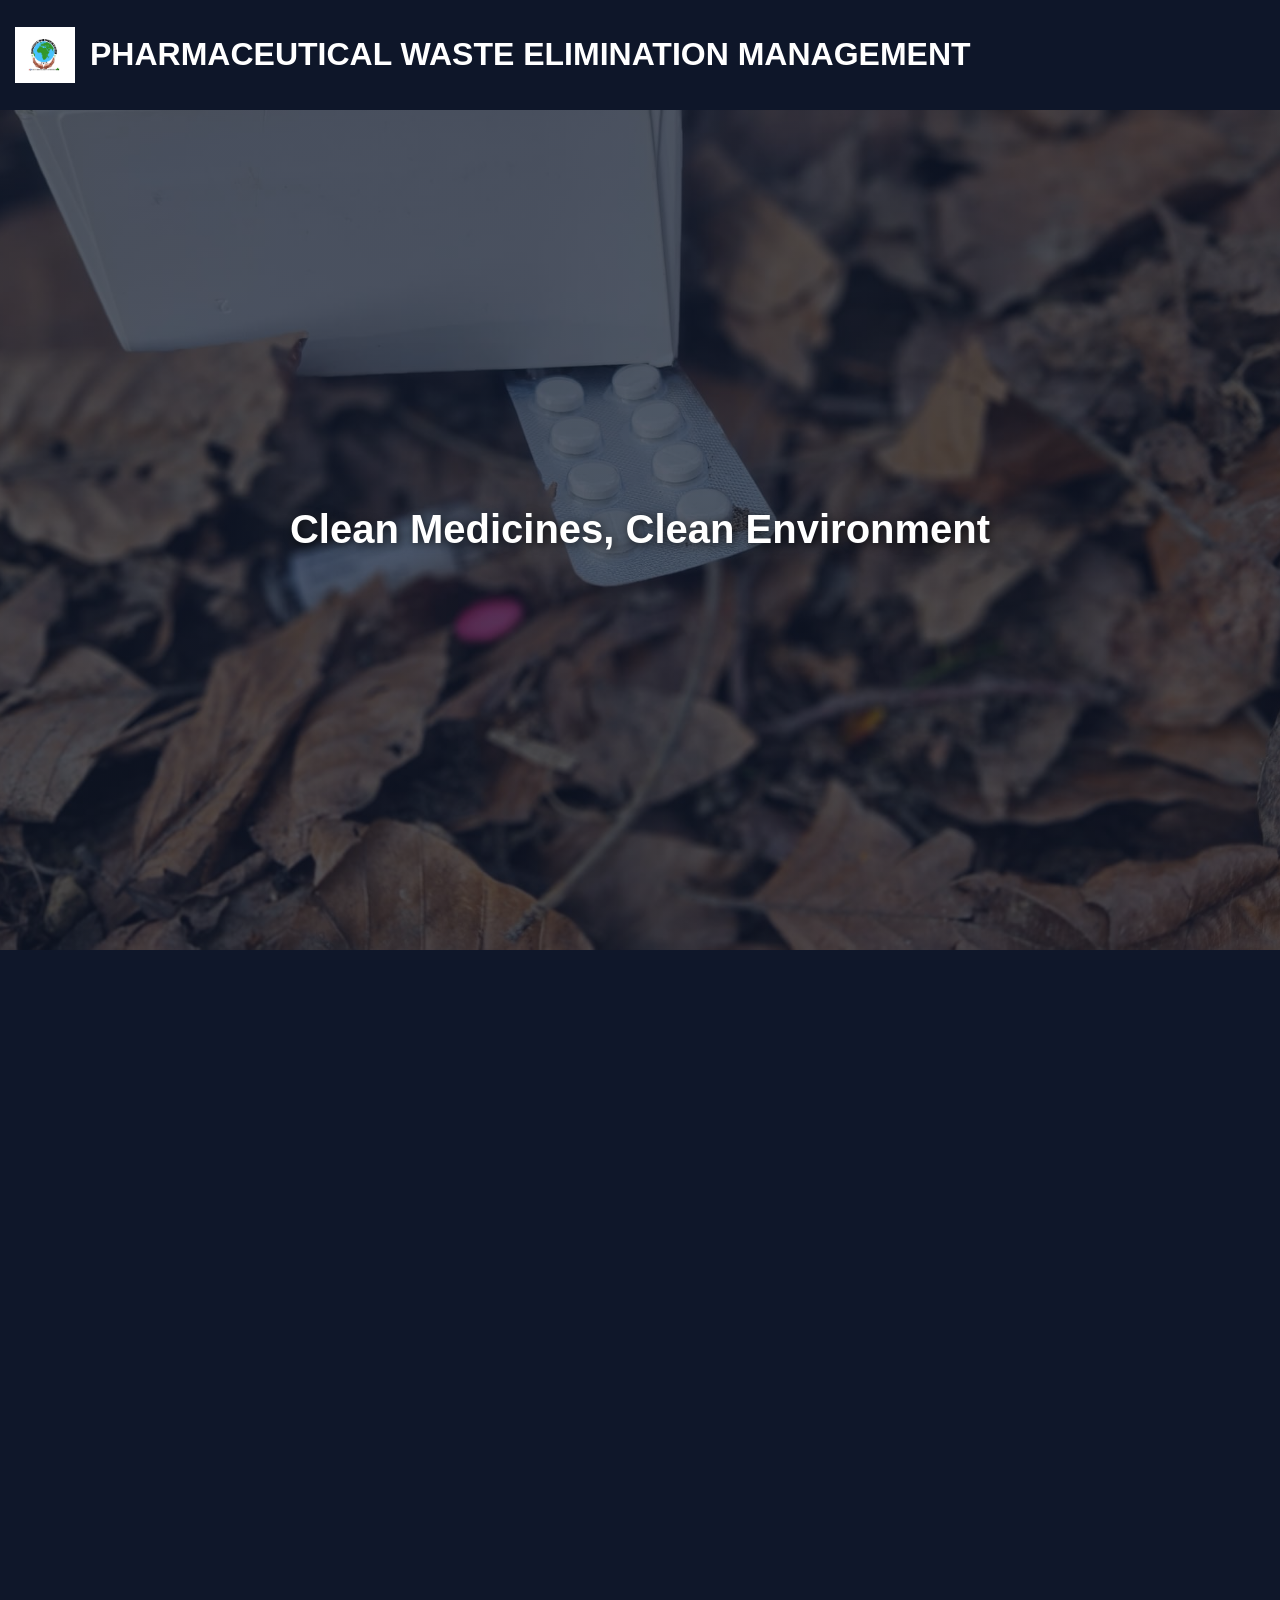
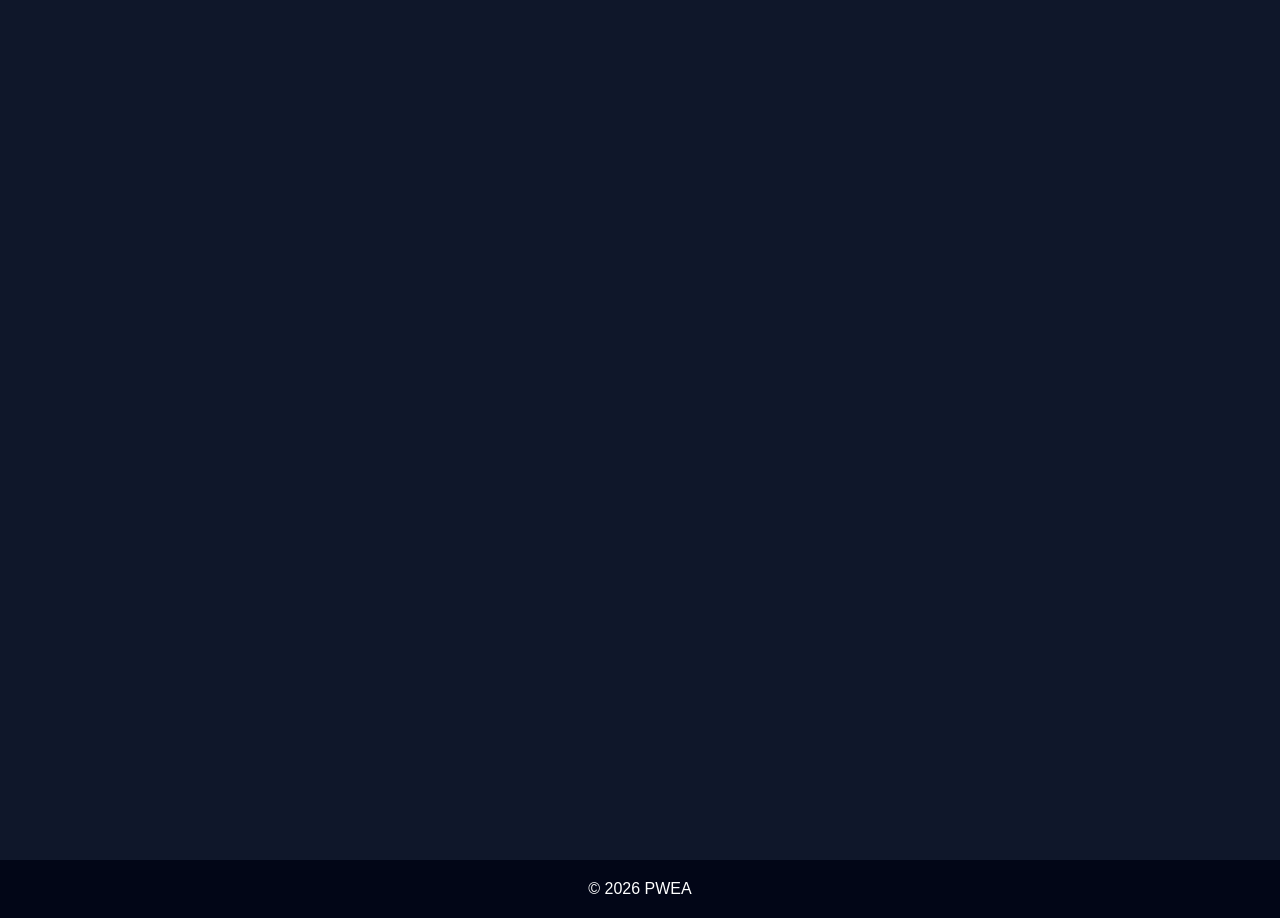
==== index.html @ e6d61ffd "contact us," ====
<!DOCTYPE html>
<html lang="fr">
<head>
  <meta charset="UTF-8">
  <meta name="viewport" content="width=device-width, initial-scale=1.0">
  <title>PWEA</title>
  <link rel="stylesheet" href="style.css">
</head>

<body>

<header class="header">
  <div class="nav">
    <img src="images/logo.jpg" class="logo" alt="Logo PWEA">
    <h1>PHARMACEUTICAL WASTE ELIMINATION MANAGEMENT</h1>
  </div>
</header>

<section class="hero">
  <h2 class="fade">Clean Medicines, Clean Environment</h2>
</section>

<section class="about fade">
  <h2>À propos de l’association</h2>
  <p>
    Nous sommes une association engagée à l’intersection de la santé, de l’environnement et de l’innovation. 
    Notre mission est de sensibiliser, mobiliser et agir face aux enjeux liés à la gestion des médicaments, 
    à la pollution et à la santé publique. À travers des actions concrètes et des initiatives scientifiques, 
    nous œuvrons pour un avenir durable où la santé humaine et la protection de la planète vont de pair.
  </p>

  <div class="stats-container">
    <div class="stat-item"><span id="members">0</span> Membres</div>
    <div class="stat-item"><span id="events">0</span> Événements</div>
  </div>
</section>

<section class="vision fade">
  <h2>Notre vision</h2>
  <p>
    Construire un monde où la santé humaine et la protection de l’environnement sont indissociables, 
    grâce à des solutions innovantes, responsables et accessibles à tous.
  </p>
</section>

<section class="missions fade">
  <h2>Nos missions</h2>

  <details>
    <summary>Sensibilisation et éducation</summary>
    <ul>
      <li>Informer le public sur les liens santé / environnement</li>
      <li>Sensibiliser aux dangers des médicaments</li>
      <li>Promouvoir des comportements responsables</li>
      <li>Organiser des campagnes</li>
      <li>Intervenir auprès des jeunes</li>
    </ul>
  </details>

  <details>
    <summary>Promotion de la santé publique</summary>
    <ul>
      <li>Encourager le bon usage des médicaments</li>
      <li>Prévenir les risques</li>
      <li>Sensibiliser à la résistance aux antibiotiques</li>
      <li>Participer à la prévention sanitaire</li>
      <li>Collaborer avec les professionnels</li>
    </ul>
  </details>

  <details>
    <summary>Protection de l’environnement</summary>
    <ul>
      <li>Lutter contre la pollution pharmaceutique</li>
      <li>Promouvoir des pratiques durables</li>
      <li>Participer à des initiatives écologiques</li>
      <li>Gestion responsable des déchets</li>
      <li>Actions concrètes de terrain</li>
    </ul>
  </details>

  <details>
    <summary>Innovation et recherche</summary>
    <ul>
      <li>Valoriser la science</li>
      <li>Encourager les solutions innovantes</li>
      <li>Organiser conférences et débats</li>
      <li>Favoriser les échanges</li>
    </ul>
  </details>

  <details>
    <summary>Engagement communautaire</summary>
    <ul>
      <li>Créer une communauté engagée</li>
      <li>Encourager le bénévolat</li>
      <li>Développer des partenariats</li>
      <li>Impliquer les jeunes</li>
    </ul>
  </details>
</section>

<section class="team fade">
  <h2>Notre Bureau</h2>
  <div style="text-align: center; margin-bottom: 20px;">
    <button id="toggle-team">Découvrir les membres du bureau</button>
  </div>

  <div class="team-grid" id="team-container">
    <div class="team-card">
      <div class="img-container">
        <img src="images/presi.JPG" alt="Président">
      </div>
      <h3>KEUMOUO FOMEKONG</h3>
      <p>Président</p>
    </div>

    <div class="team-card">
      <div class="img-container">
        <img src="images/vicePresi.JPG" alt="Vice président">
      </div>
      <h3>NGA LEWOLI Marc Antoine</h3>
      <p>Vice president</p>
    </div>

    <div class="team-card">
      <div class="img-container">
        <img src="images/sg.JPG" alt="Secrétaire Générale">
      </div>
      <h3>MALOBE NYANGA Alice</h3>
      <p>Secrétaire Générale</p>
    </div>

    <div class="team-card">
      <div class="img-container">
        <img src="images/secretaire.JPG" alt="Secrétaire Adjointe">
      </div>
      <h3>DONFACK Joyce</h3>
      <p>Secrétaire Adjointe</p>
    </div>

    <div class="team-card">
      <div class="img-container">
        <img src="images/res1.png" alt="Chargé de réseautage">
      </div>
      <h3>Sanama DA SANAMA Midol</h3>
      <p>Chargé de réseautage et du networking</p>
    </div>
    
    <div class="team-card">
      <div class="img-container">
        <img src="images/comunication.JPG" alt="Chargé de communication">
      </div>
      <h3>MBABOU DEBAMI Alvarez</h3>
      <p>Chargé de communication</p>
    </div>

    <div class="team-card">
      <div class="img-container">
        <img src="images/planning.JPG" alt="Chargé des plannings">
      </div>
      <h3>BAKOUSSE ETOGO Cynthia Jordane</h3>
      <p>Chargé des plannings</p>
    </div>
    
    <div class="team-card">
      <div class="img-container">
        <img src="images/censeur.JPG" alt="Censeur">
      </div>
      <h3>LAMAGO FOMENOU Brunel</h3>
      <p>Censeur</p>
    </div>
  </div>
</section>

<section class="gallery fade">
  <h2>Galerie</h2>
  <div class="images">
    <img src="images/polu1.JPG" alt="Pollution 1">
    <img src="images/polu2.JPG" alt="Pollution 2">
    <img src="images/polu3.JPG" alt="Pollution 3">
    <img src="images/polu4.JPG" alt="Pollution 4">
    <img src="images/polu5.JPG" alt="Pollution 5">
    <img src="images/polu6.JPG" alt="Pollution 6">
  </div>
</section>

<section class="contact fade">
  <h2>Contactez-nous</h2>
  <div class="contact-box">
    <p style="margin-bottom: 20px;">Vous avez des questions ou une suggestion ? Écrivez-nous directement.</p>
    
    <form action="https://formspree.io/f/VOTRE_ID_FORMSPREE" method="POST" class="contact-form">
      <textarea name="message" placeholder="Écrivez votre message ou suggestion ici..." required></textarea>
      <button type="submit">Envoyer le message</button>
    </form>
  </div>
</section>

<section class="join-cta fade" style="text-align: center;">
  <h2>Envie de faire bouger les choses ?</h2>
  <p style="margin-bottom: 30px; opacity: 0.8;">Rejoignez notre communauté et participez activement à nos actions.</p>
  <a href="rejoindre.html" class="btn-cta">Devenir membre</a>
</section>

<footer>
  © 2026 PWEA
</footer>

<script src="script.js"></script>
</body>
</html>
---- style.css ----
body {
  margin: 0;
  font-family: 'Segoe UI', sans-serif;
  background: #0f172a;
  color: white;
}

html, body {
  max-width: 100%;
  overflow-x: hidden;
}

.header {
  background: rgba(15,23,42,0.9);
  backdrop-filter: blur(10px);
  padding: 15px;
  position: sticky;
  top: 0;
  z-index: 1000;
}

.nav {
  display: flex;
  align-items: center;
  gap: 15px;
}

.logo {
  width: 60px;
}

.hero {
  height: 80vh;
  display: flex;
  justify-content: center;
  align-items: center;
  background: linear-gradient(rgba(15, 23, 42, 0.7), rgba(15, 23, 42, 0.7)), url('images/polu1.JPG') no-repeat center center/cover;
  text-align: center;
}

.hero h2 {
  font-size: 2.5rem;
  text-shadow: 2px 2px 10px rgba(0,0,0,0.7);
}

section {
  padding: 60px 20px;
}

/* STATS */
.stats-container {
  display: flex;
  gap: 30px;
  justify-content: center;
  margin-top: 30px;
}

.stat-item {
  background: rgba(255,255,255,0.05);
  padding: 15px 25px;
  border-radius: 10px;
  font-size: 1.1rem;
}

.stat-item span {
  display: block;
  font-size: 2rem;
  font-weight: bold;
  color: #22c55e;
}

/* DÉROULÉS */
details {
  background: rgba(255, 255, 255, 0.03);
  padding: 15px 20px;
  border-radius: 10px;
  margin-bottom: 15px;
  cursor: pointer;
}

summary {
  font-size: 1.2rem;
  font-weight: bold;
  color: #22c55e;
}

/* ÉQUIPE */
.team-grid {
  display: none;
  grid-template-columns: repeat(auto-fit, minmax(200px, 1fr));
  gap: 30px;
  text-align: center;
  margin-top: 30px;
}

.team-grid.show-team {
  display: grid;
}

.team-card {
  background: rgba(255, 255, 255, 0.05);
  padding: 20px;
  border-radius: 20px;
  transition: transform 0.3s ease;
}

.team-card:hover {
  transform: translateY(-10px);
}

.img-container {
  width: 140px;
  height: 140px;
  margin: 0 auto 15px;
  overflow: hidden;
  border-radius: 50%;
  border: 3px solid #22c55e;
}

.img-container img {
  width: 100%;
  height: 100%;
  object-fit: cover;
}

/* GALERIE */
.gallery .images {
  display: grid;
  grid-template-columns: repeat(auto-fit, minmax(250px, 1fr));
  gap: 15px;
}

.gallery img {
  width: 100%;
  border-radius: 15px;
  transition: transform 0.4s ease;
}

/* CONTACT */
.contact-box {
  background: rgba(255,255,255,0.05);
  padding: 30px;
  border-radius: 15px;
  text-align: center;
  max-width: 600px;
  margin: 0 auto;
}

/* FORMULAIRE & BOUTONS */
form {
  display: flex;
  flex-direction: column;
  gap: 15px;
  max-width: 500px;
  margin: 0 auto;
  background: rgba(255,255,255,0.02);
  padding: 30px;
  border-radius: 15px;
}

input, textarea, select {
  padding: 12px;
  border-radius: 10px;
  border: 1px solid rgba(255,255,255,0.1);
  background: rgba(15, 23, 42, 0.8);
  color: white;
}

button {
  background: linear-gradient(45deg, #22c55e, #06b6d4);
  border: none;
  padding: 12px;
  color: white;
  border-radius: 10px;
  cursor: pointer;
  font-weight: bold;
}

/* NOUVEAU STYLE DU BOUTON CTA POUR ALLER SUR LA NOUVELLE PAGE */
.btn-cta {
  display: inline-block;
  background: linear-gradient(45deg, #22c55e, #06b6d4);
  color: white;
  padding: 15px 35px;
  border-radius: 30px;
  text-decoration: none;
  font-weight: bold;
  font-size: 1.2rem;
  transition: transform 0.3s, box-shadow 0.3s;
}

.btn-cta:hover {
  transform: scale(1.05);
  box-shadow: 0 5px 15px rgba(6, 182, 212, 0.4);
}

footer {
  text-align: center;
  padding: 20px;
  background: #020617;
}

/* ANIMATIONS */
.fade {
  opacity: 0;
  transform: translateY(40px);
  transition: all 1s ease;
}

.fade.show {
  opacity: 1;
  transform: translateY(0);
}
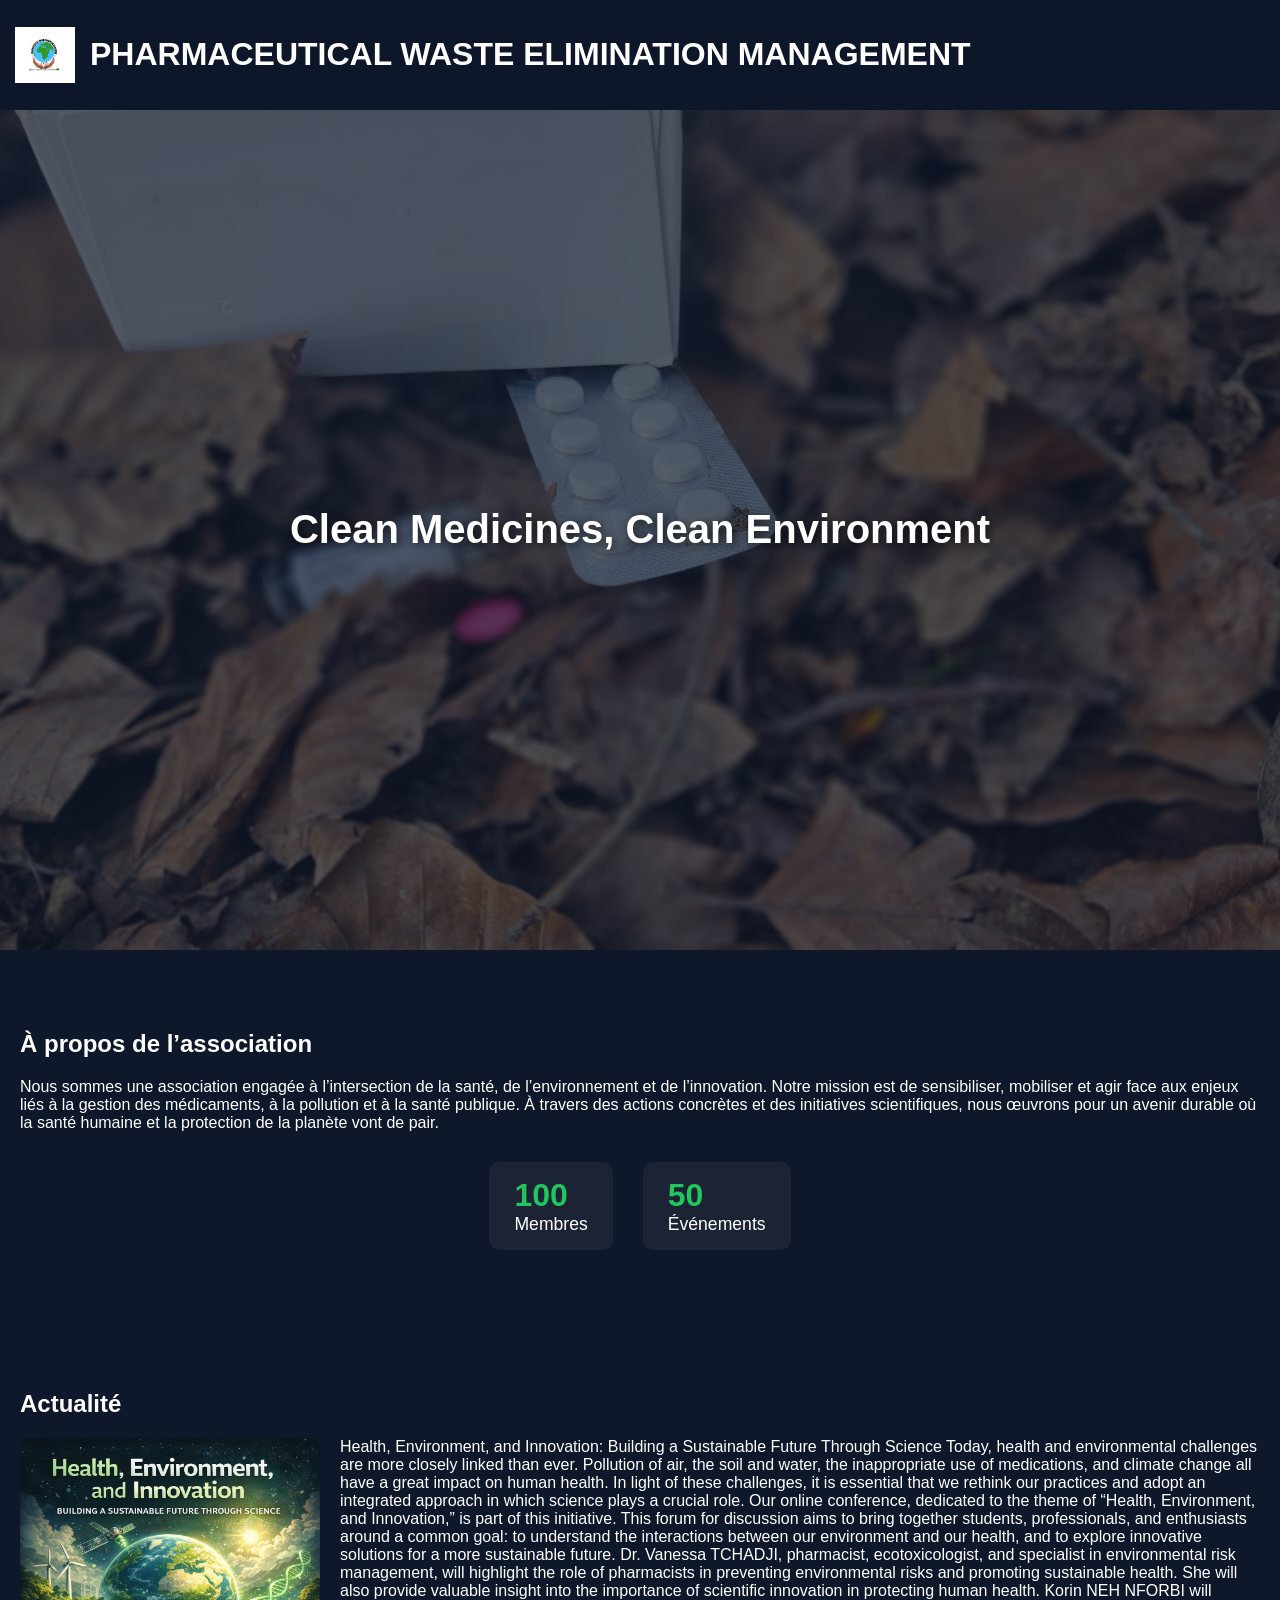
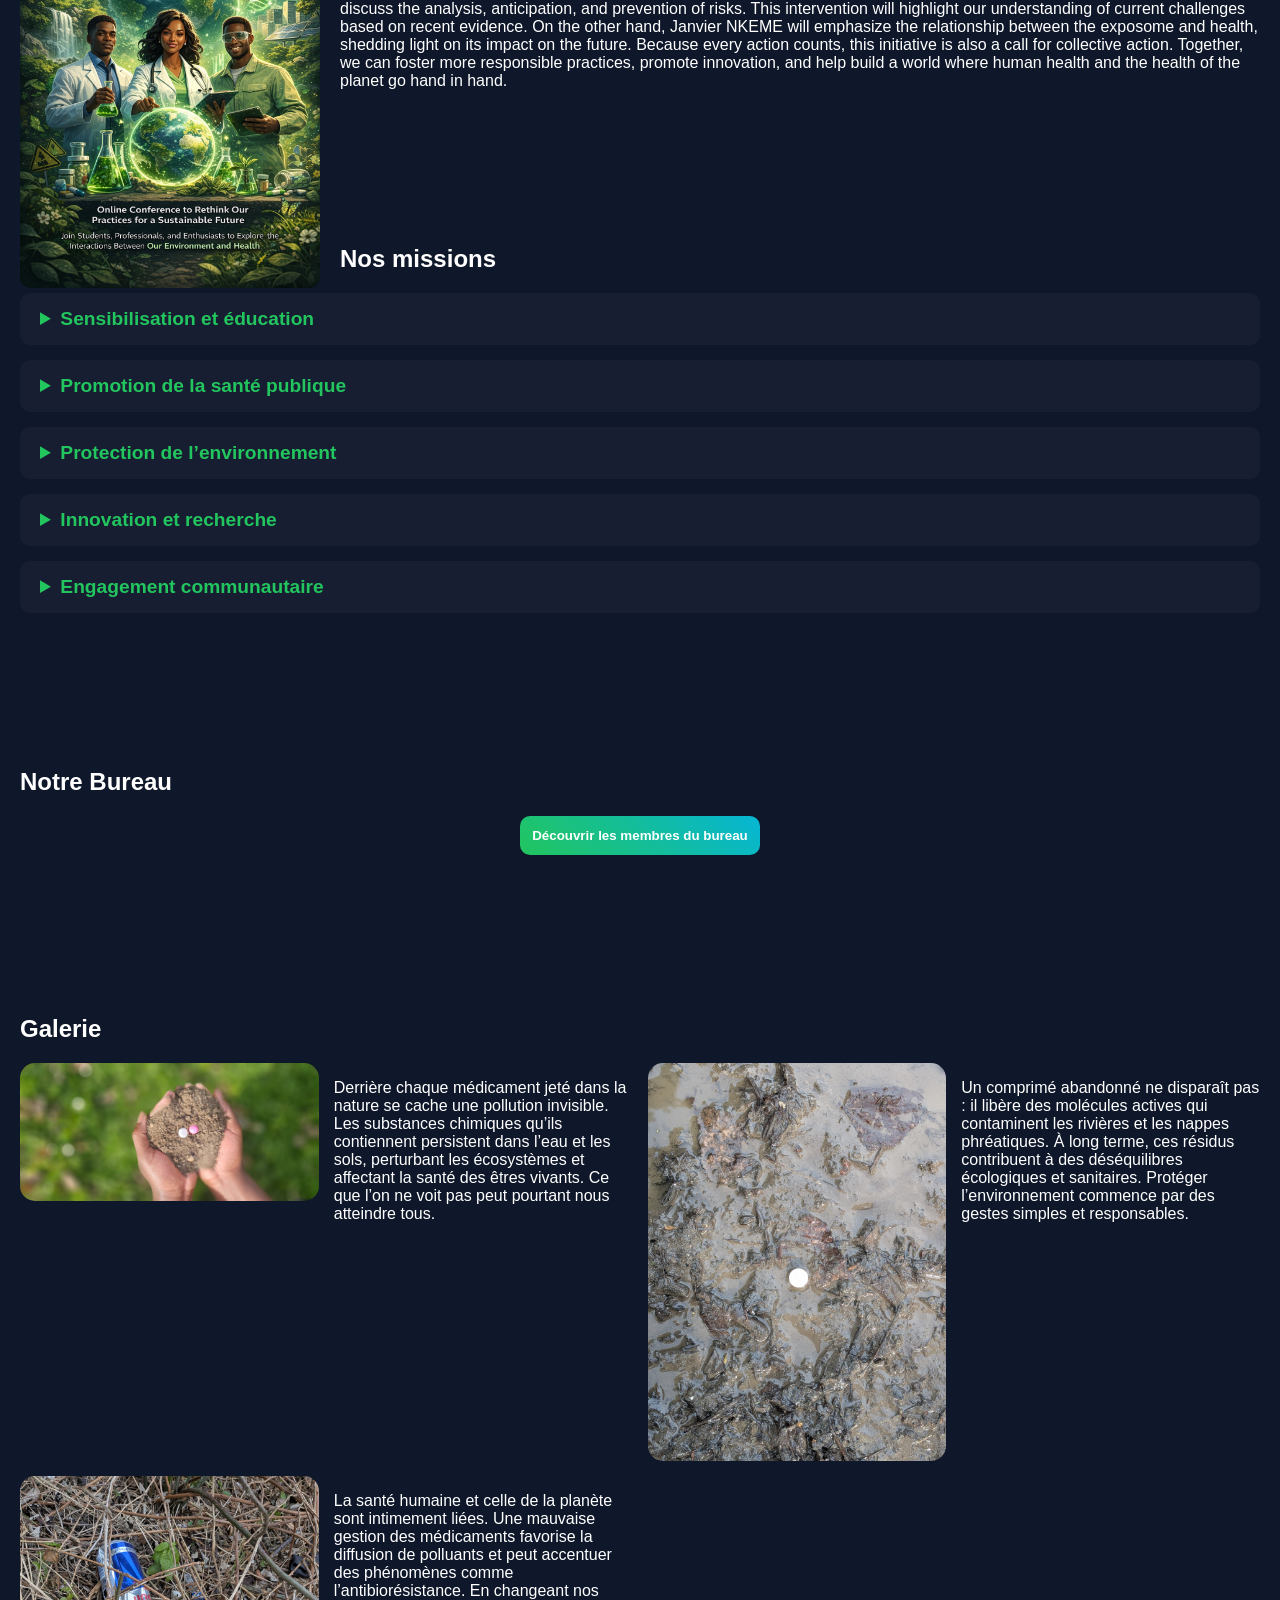
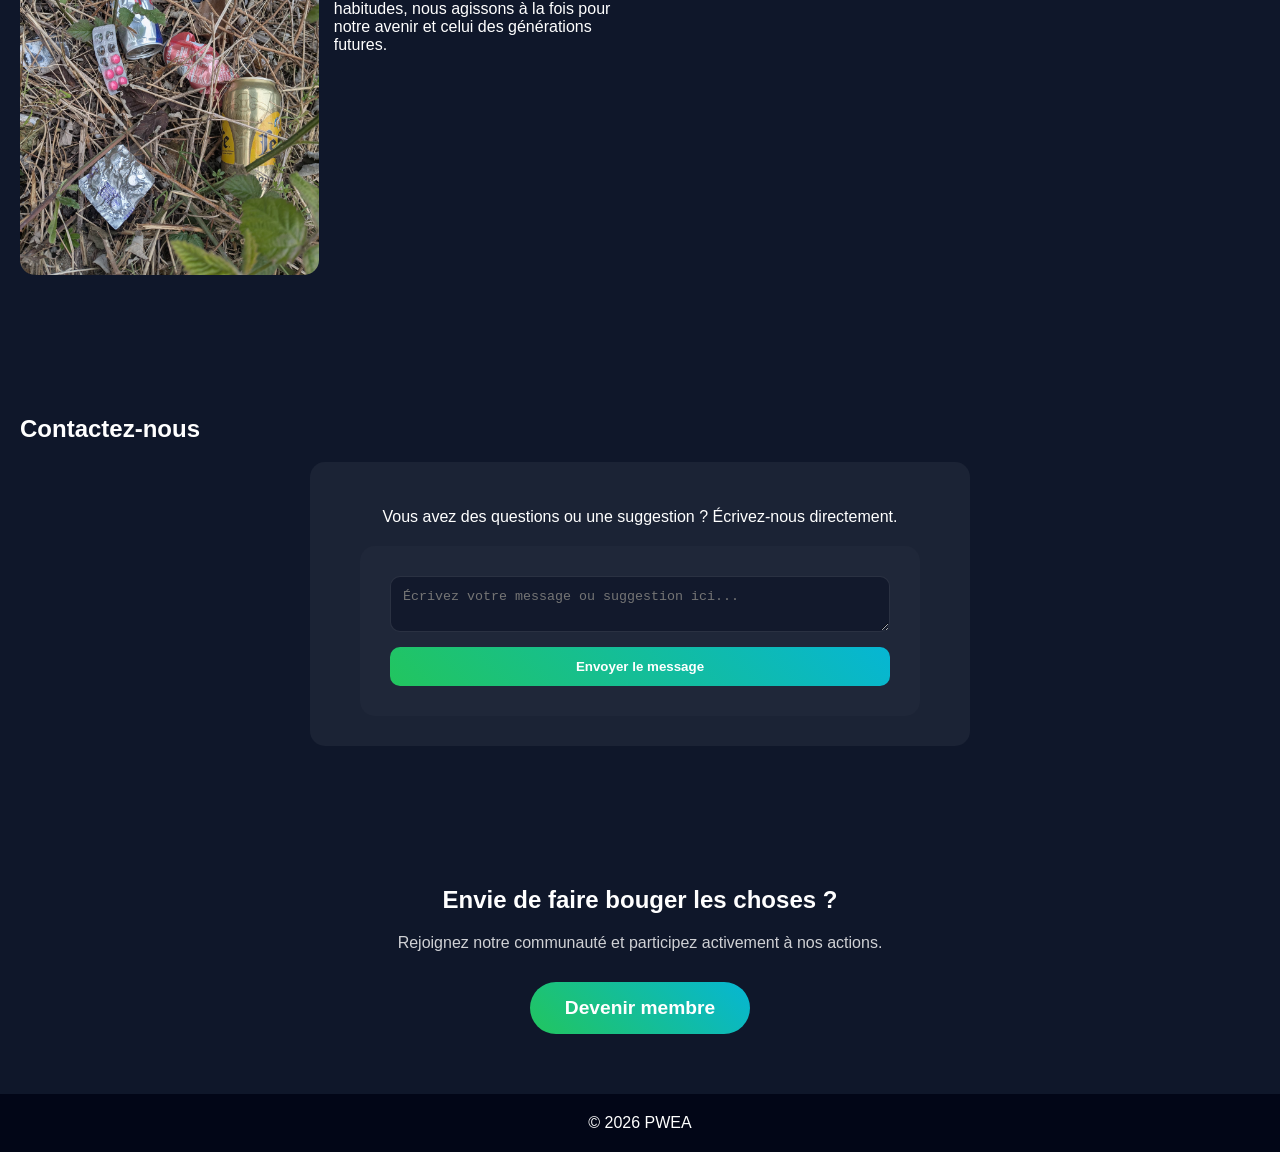
==== commit 074542d6: "photo actualité, texte de la galleries" ====
--- a/index.html
+++ b/index.html
@@ -36,10 +36,15 @@
 </section>
 
 <section class="vision fade">
-  <h2>Notre vision</h2>
+  <h2>Actualité</h2>
   <p>
-    Construire un monde où la santé humaine et la protection de l’environnement sont indissociables, 
-    grâce à des solutions innovantes, responsables et accessibles à tous.
+     <img src="images/actu1.png" alt="actualité" style="float: left; margin-right: 20px; width: 300px; height: auto; border-radius: 10px;">
+Health, Environment, and Innovation: Building a Sustainable Future Through Science
+ 
+Today, health and environmental challenges are more closely linked than ever. Pollution of air, the soil and water, the inappropriate use of medications, and climate change all have a great impact on human health. In light of these challenges, it is essential that we rethink our practices and adopt an integrated approach in which science plays a crucial role.  Our online conference, dedicated to the theme of “Health, Environment, and Innovation,” is part of this initiative. This forum for discussion aims to bring together students, professionals, and enthusiasts around a common goal: to understand the interactions between our environment and our health, and to explore innovative solutions for a more sustainable future.
+ 
+Dr. Vanessa TCHADJI, pharmacist, ecotoxicologist, and specialist in environmental risk management, will highlight the role of pharmacists in preventing environmental risks and promoting sustainable health. She will also provide valuable insight into the importance of scientific innovation in protecting human health. Korin NEH NFORBI will discuss the analysis, anticipation, and prevention of risks. This intervention will highlight our understanding of current challenges based on recent evidence. On the other hand, Janvier NKEME will emphasize the relationship between the exposome and health, shedding light on its impact on the future.
+Because every action counts, this initiative is also a call for collective action. Together, we can foster more responsible practices, promote innovation, and help build a world where human health and the health of the planet go hand in hand.
   </p>
 </section>
 
@@ -176,12 +181,19 @@
 <section class="gallery fade">
   <h2>Galerie</h2>
   <div class="images">
-    <img src="images/polu1.JPG" alt="Pollution 1">
-    <img src="images/polu2.JPG" alt="Pollution 2">
+    
+    <img src="images/polu2.JPG" alt="main avec des medicaments">
+    <p>Derrière chaque médicament jeté dans la nature se cache une
+         pollution invisible. Les substances chimiques qu’ils contiennent persistent dans l’eau et les sols, perturbant les écosystèmes et affectant la santé des êtres vivants.
+         Ce que l’on ne voit pas peut pourtant nous atteindre tous.</p>
     <img src="images/polu3.JPG" alt="Pollution 3">
-    <img src="images/polu4.JPG" alt="Pollution 4">
-    <img src="images/polu5.JPG" alt="Pollution 5">
+    <p>Un comprimé abandonné ne disparaît pas : il libère des molécules actives qui 
+        contaminent les rivières et les nappes phréatiques. À long terme, ces résidus contribuent à des déséquilibres écologiques et sanitaires.
+         Protéger l’environnement commence par des gestes simples et responsables.</p>
     <img src="images/polu6.JPG" alt="Pollution 6">
+    <p>La santé humaine et celle de la planète sont intimement liées.
+         Une mauvaise gestion des médicaments favorise la diffusion de polluants et peut accentuer des phénomènes comme l’antibiorésistance. En changeant nos habitudes, 
+        nous agissons à la fois pour notre avenir et celui des générations futures.</p>
   </div>
 </section>
 
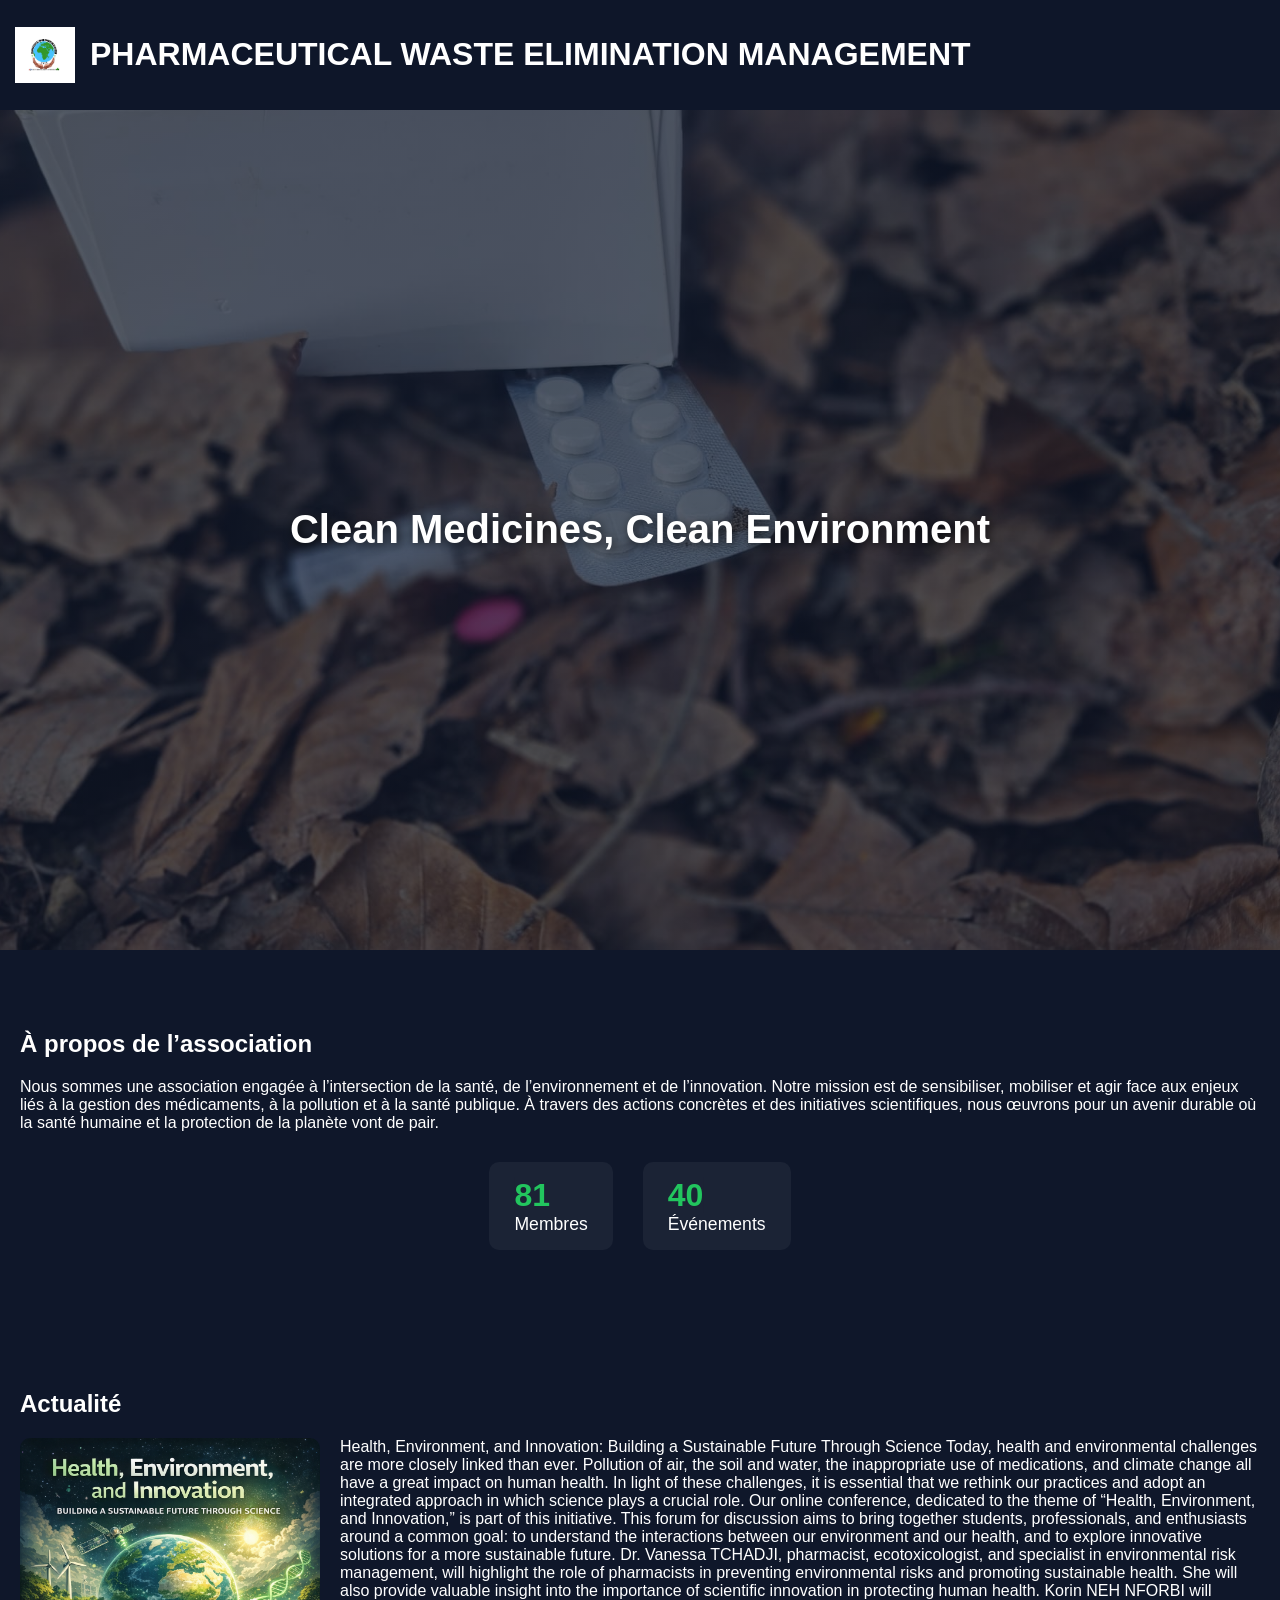
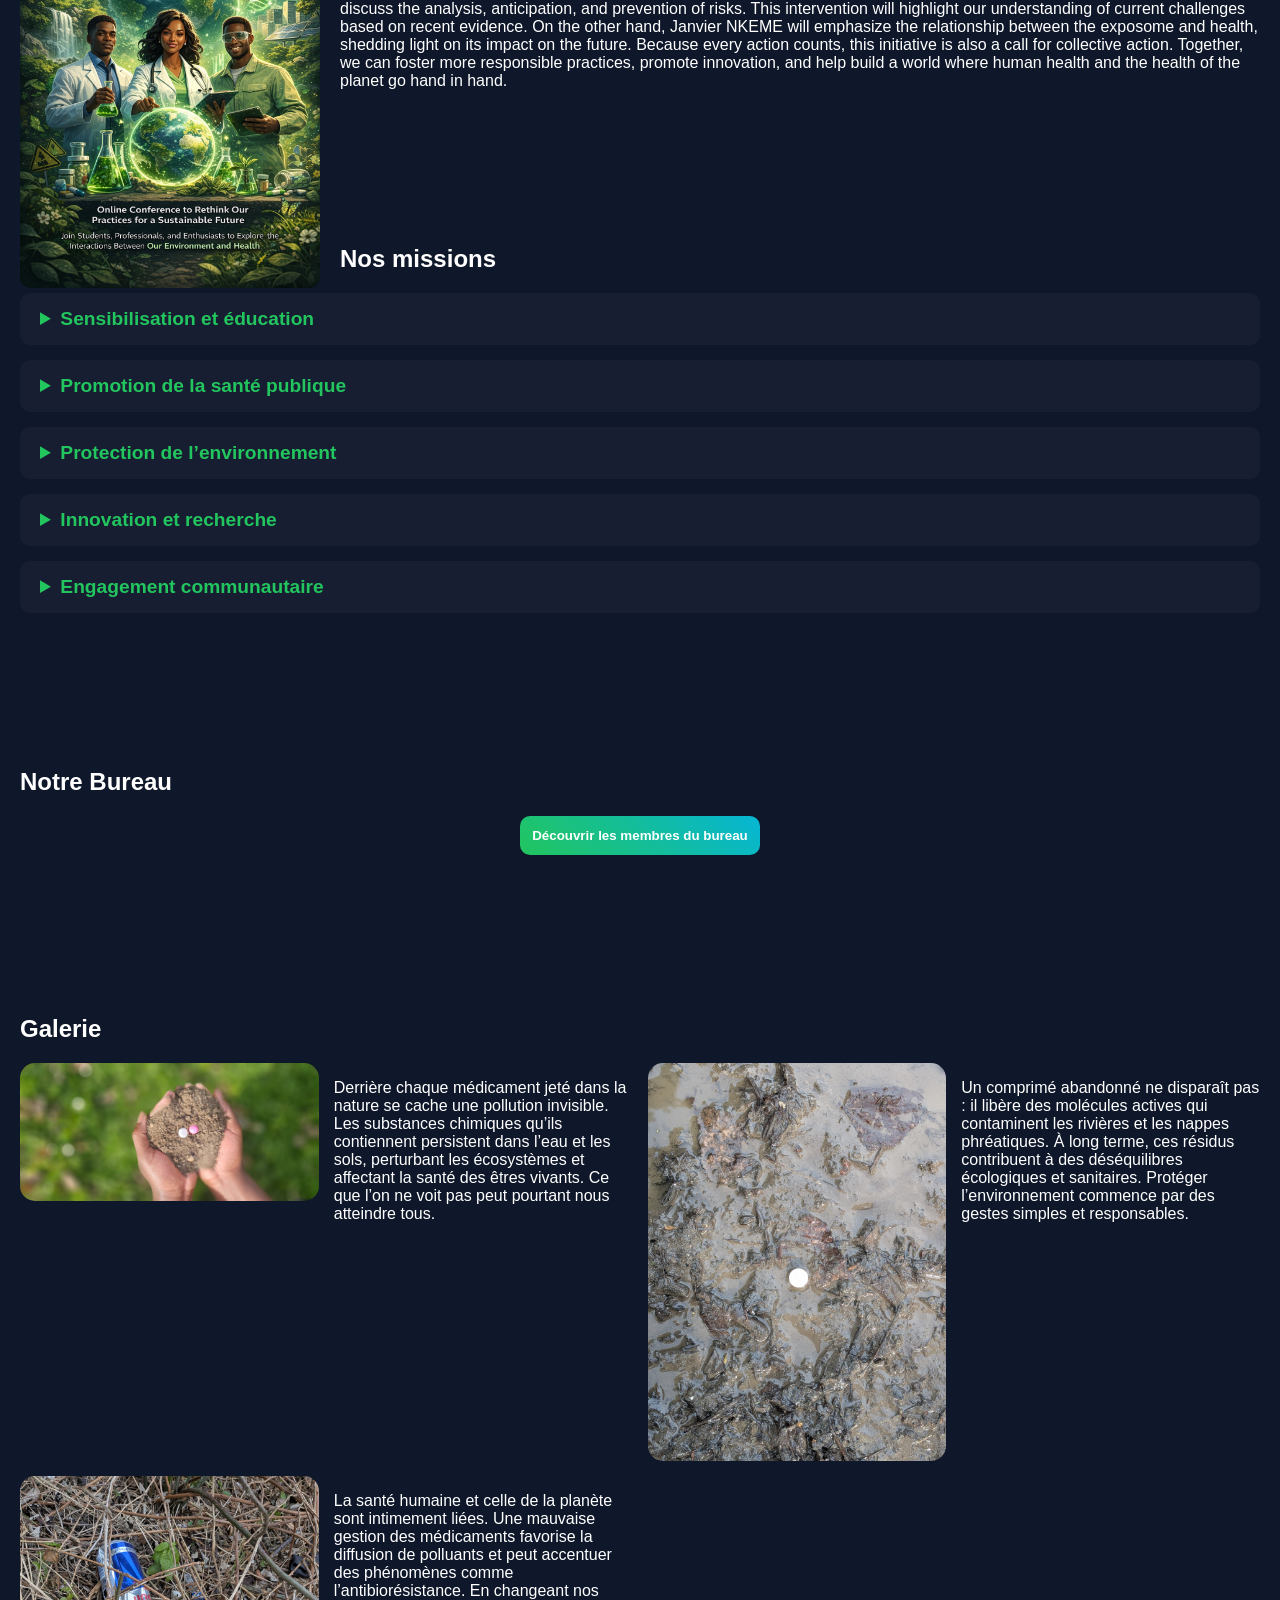
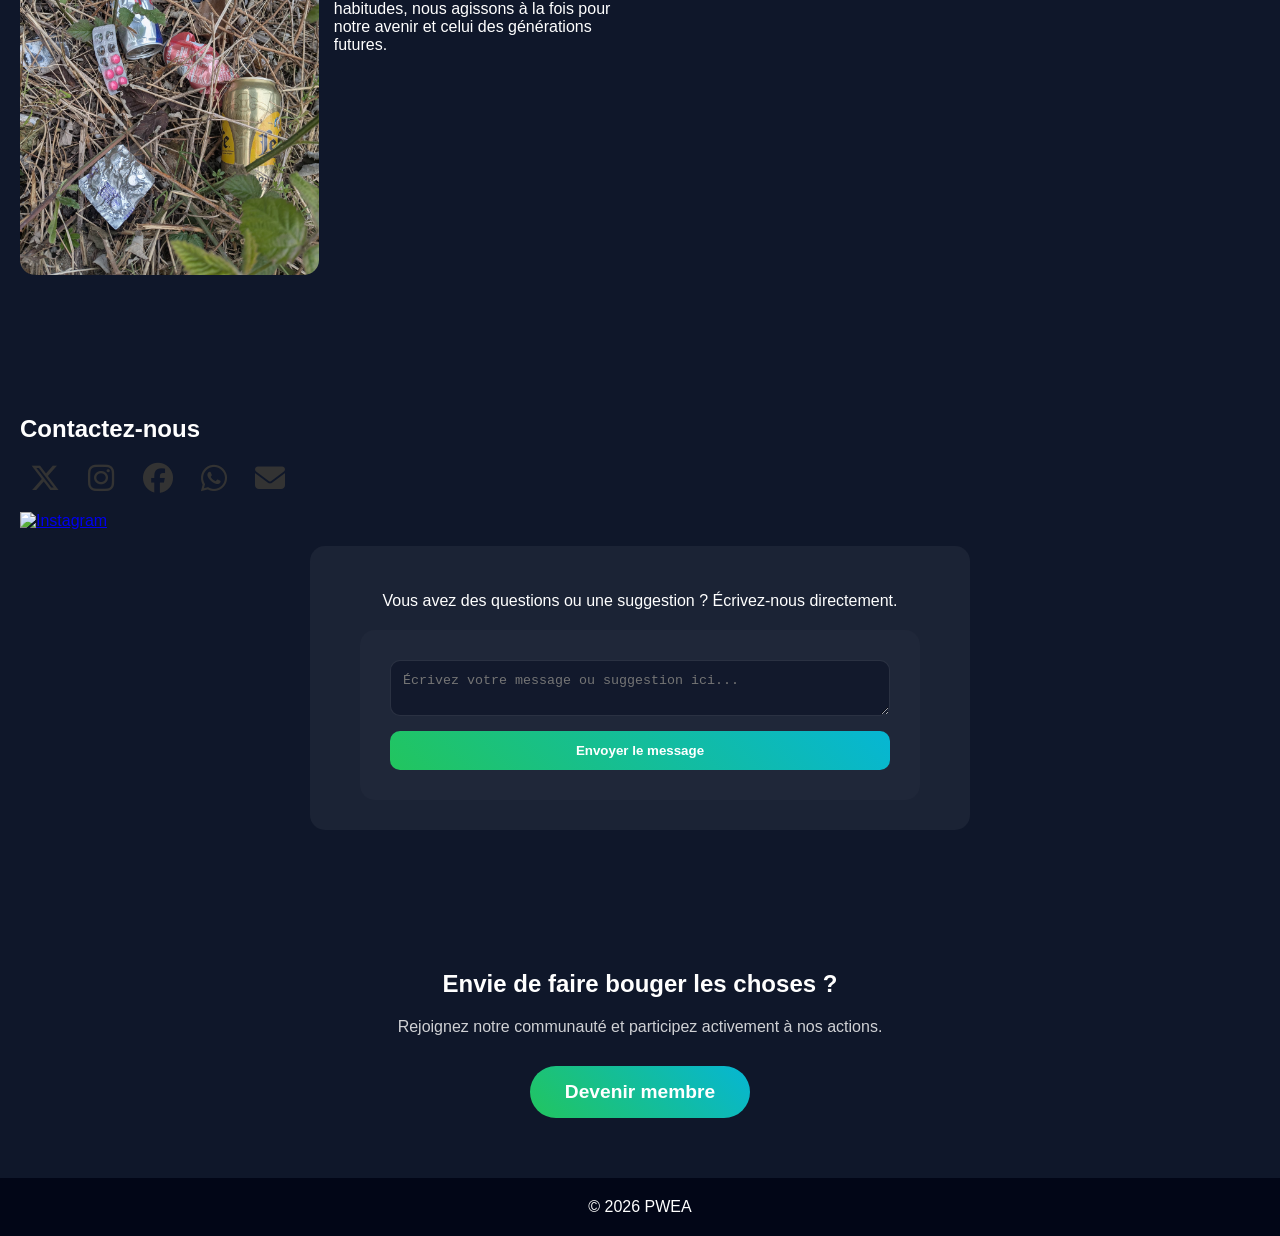
==== commit 51cb6d34: "logo" ====
--- a/index.html
+++ b/index.html
@@ -5,6 +5,7 @@
   <meta name="viewport" content="width=device-width, initial-scale=1.0">
   <title>PWEA</title>
   <link rel="stylesheet" href="style.css">
+  <link rel="stylesheet" href="https://cdnjs.cloudflare.com/ajax/libs/font-awesome/6.5.0/css/all.min.css">
 </head>
 
 <body>
@@ -199,6 +200,28 @@
 
 <section class="contact fade">
   <h2>Contactez-nous</h2>
+  <div class="social-icons">
+  <a href="https://twitter.com/tonprofil" target="_blank">
+    <i class="fab fa-x-twitter"></i>
+  </a>
+
+  <a href="https://instagram.com/tonprofil" target="_blank">
+    <i class="fab fa-instagram"></i>
+  </a>
+
+  <a href="https://facebook.com/tonprofil" target="_blank">
+    <i class="fab fa-facebook"></i>
+  </a>
+
+  <a href="https://wa.me/33612345678" target="_blank">
+    <i class="fab fa-whatsapp"></i>
+  </a>
+
+  <a href="mailto:tonemail@gmail.com">
+    <i class="fas fa-envelope"></i>
+  </a>
+</div>
+  <p><a href="www.google.com"> <img src="images/insta.png" alt="Instagram" ></a></p>
   <div class="contact-box">
     <p style="margin-bottom: 20px;">Vous avez des questions ou une suggestion ? Écrivez-nous directement.</p>
     
--- a/style.css
+++ b/style.css
@@ -210,4 +210,17 @@
 .fade.show {
   opacity: 1;
   transform: translateY(0);
-}+}
+
+/* MEDIA QUERIES */
+
+.social-icons a {
+  margin: 10px;
+  font-size: 30px;
+  color: #333;
+  text-decoration: none;
+}
+
+.social-icons a:hover {
+  color: #0077ff;
+}
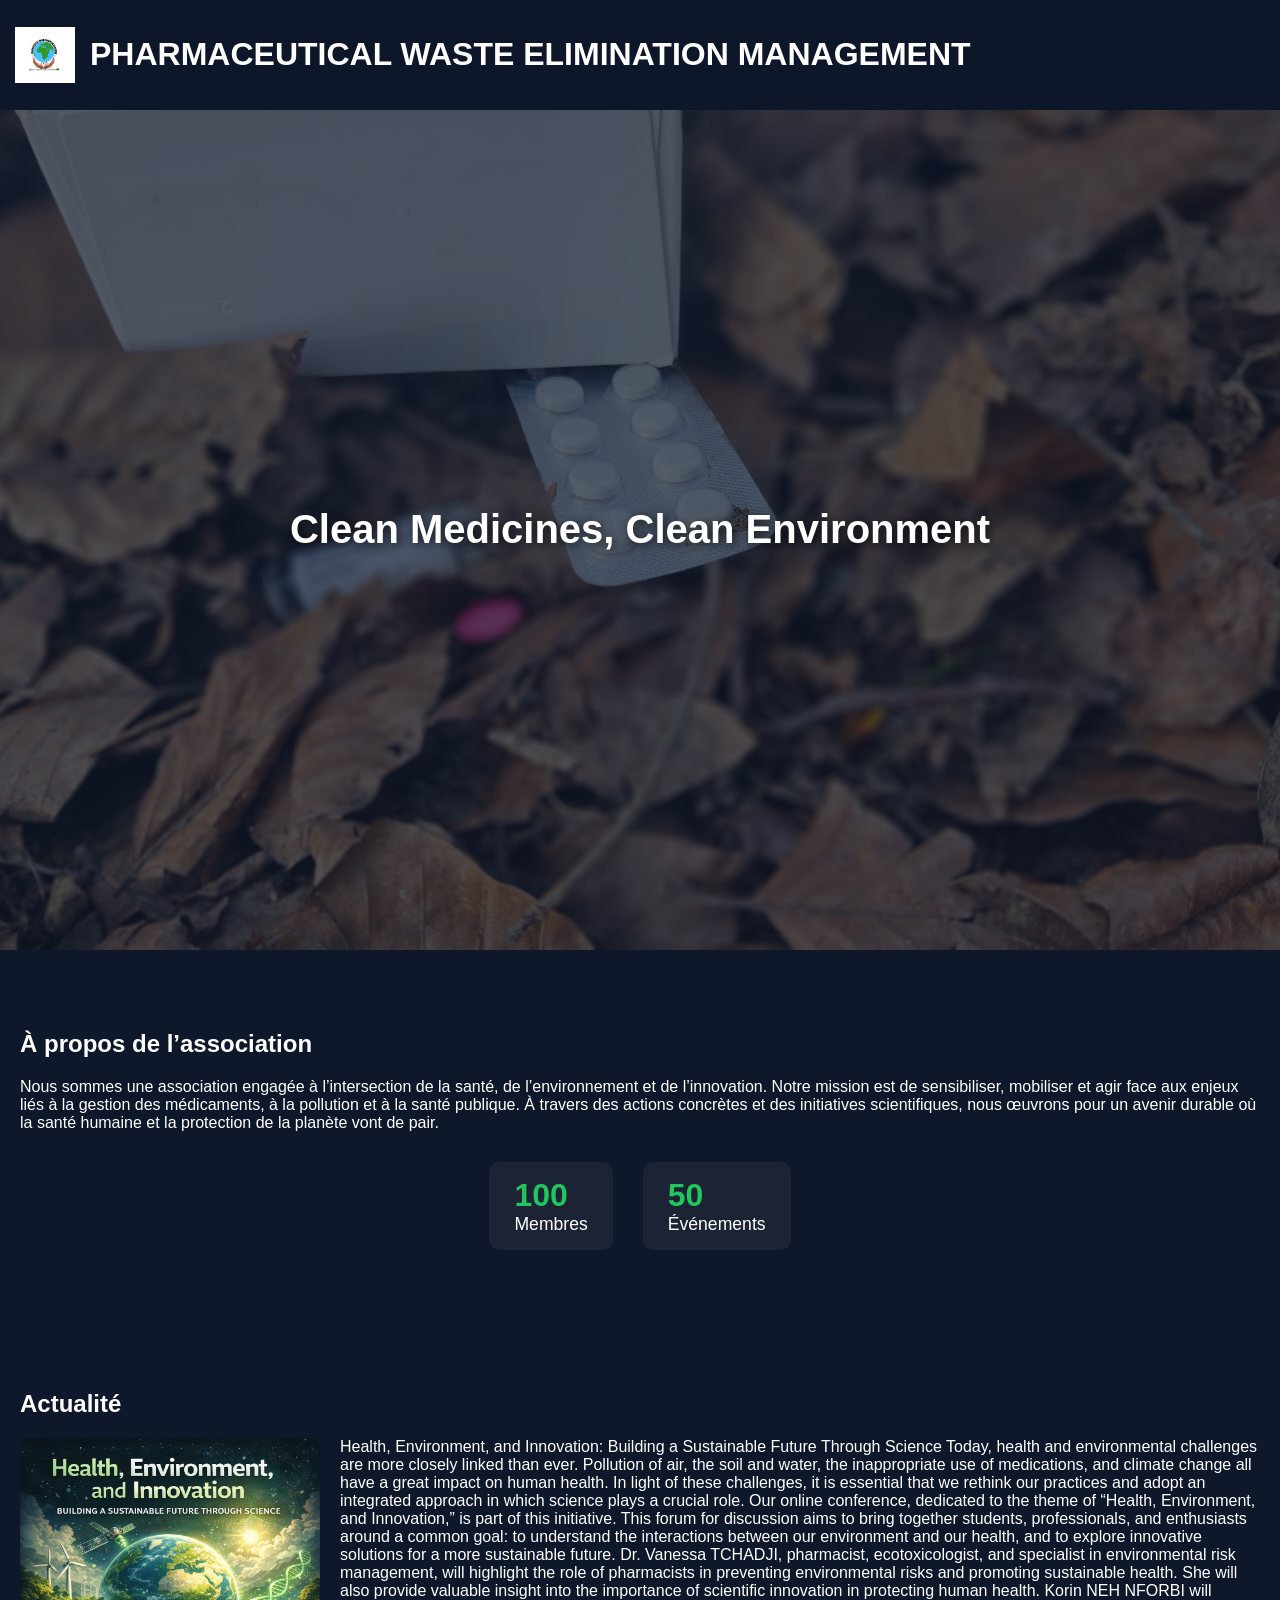
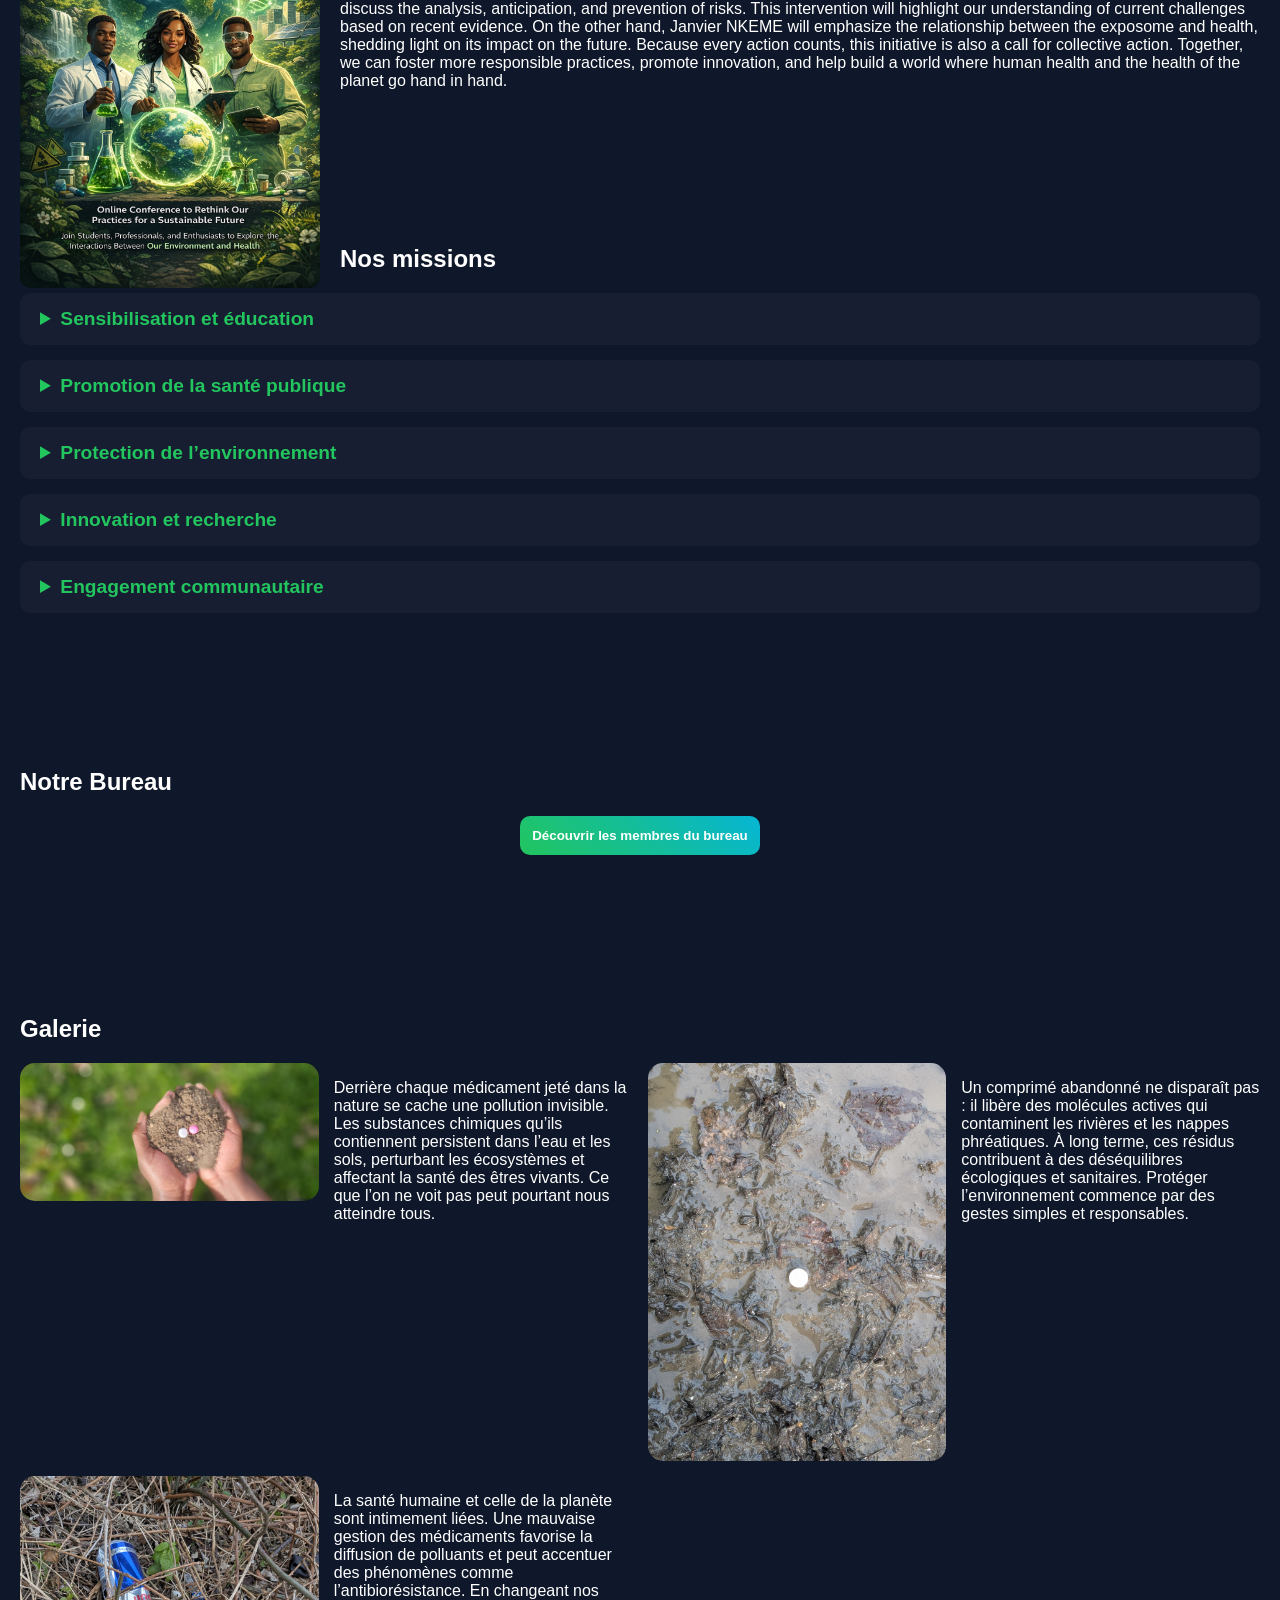
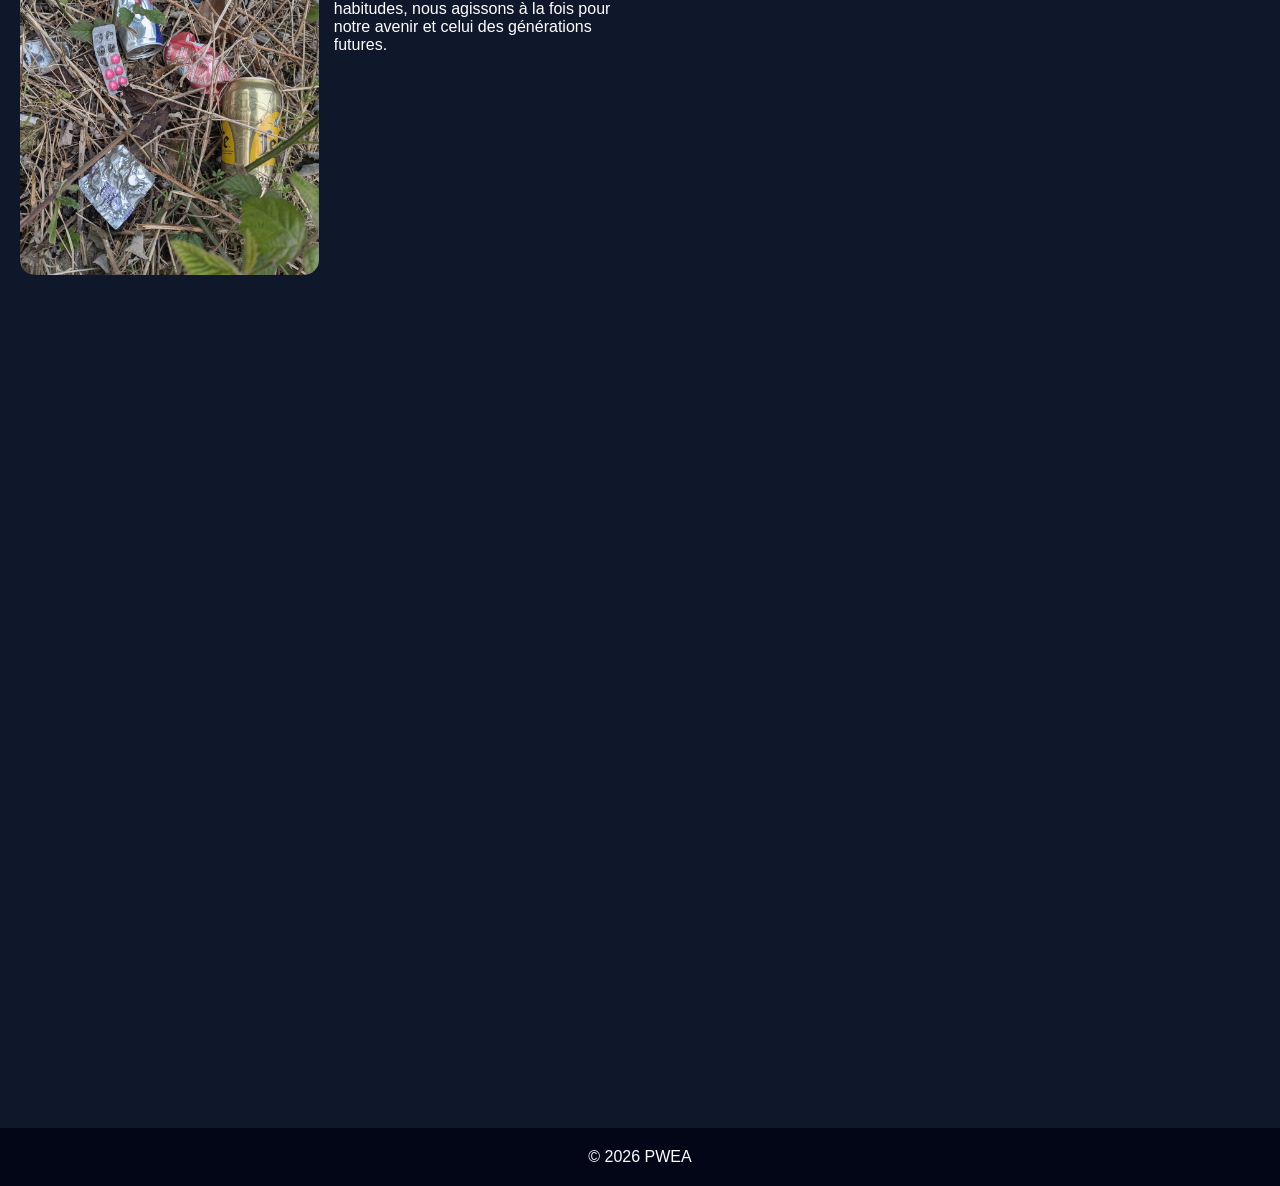
==== commit adcbd2cf: "supprimer logo insta" ====
--- a/index.html
+++ b/index.html
@@ -221,7 +221,6 @@
     <i class="fas fa-envelope"></i>
   </a>
 </div>
-  <p><a href="www.google.com"> <img src="images/insta.png" alt="Instagram" ></a></p>
   <div class="contact-box">
     <p style="margin-bottom: 20px;">Vous avez des questions ou une suggestion ? Écrivez-nous directement.</p>
     
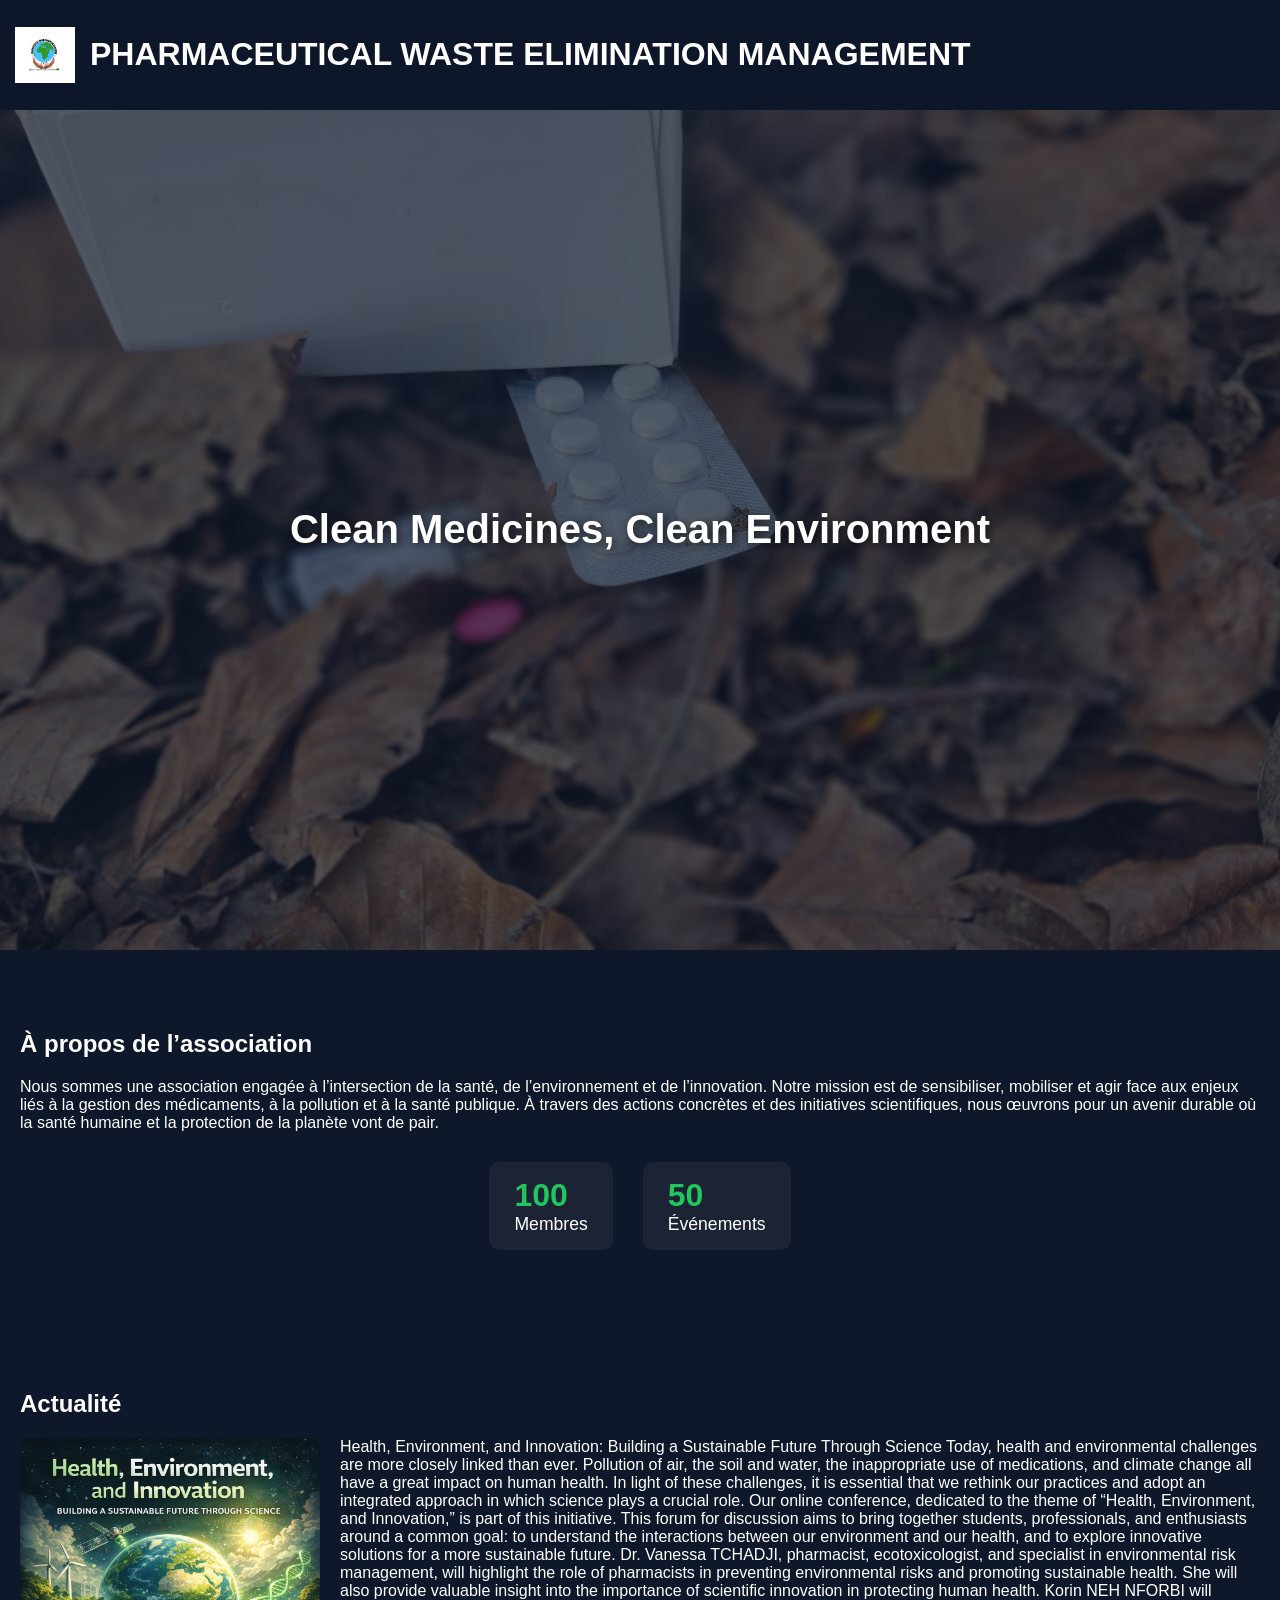
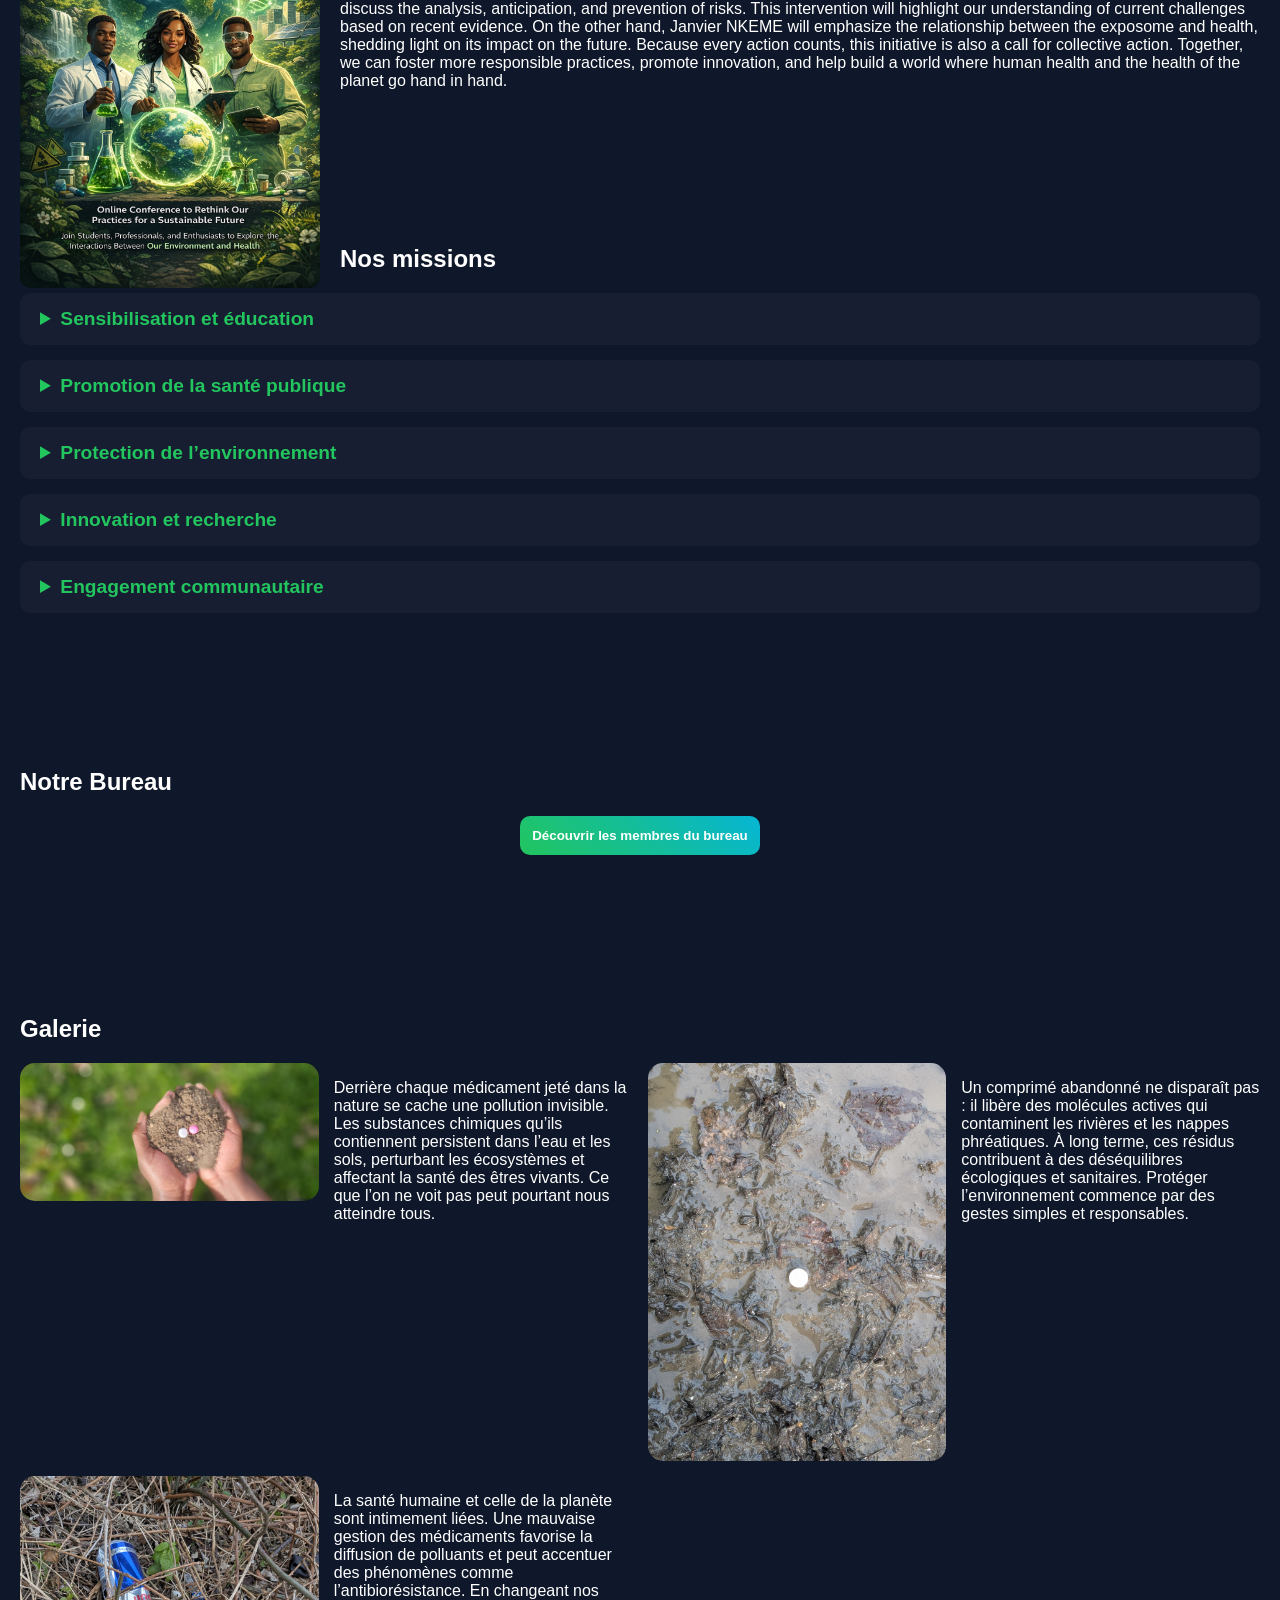
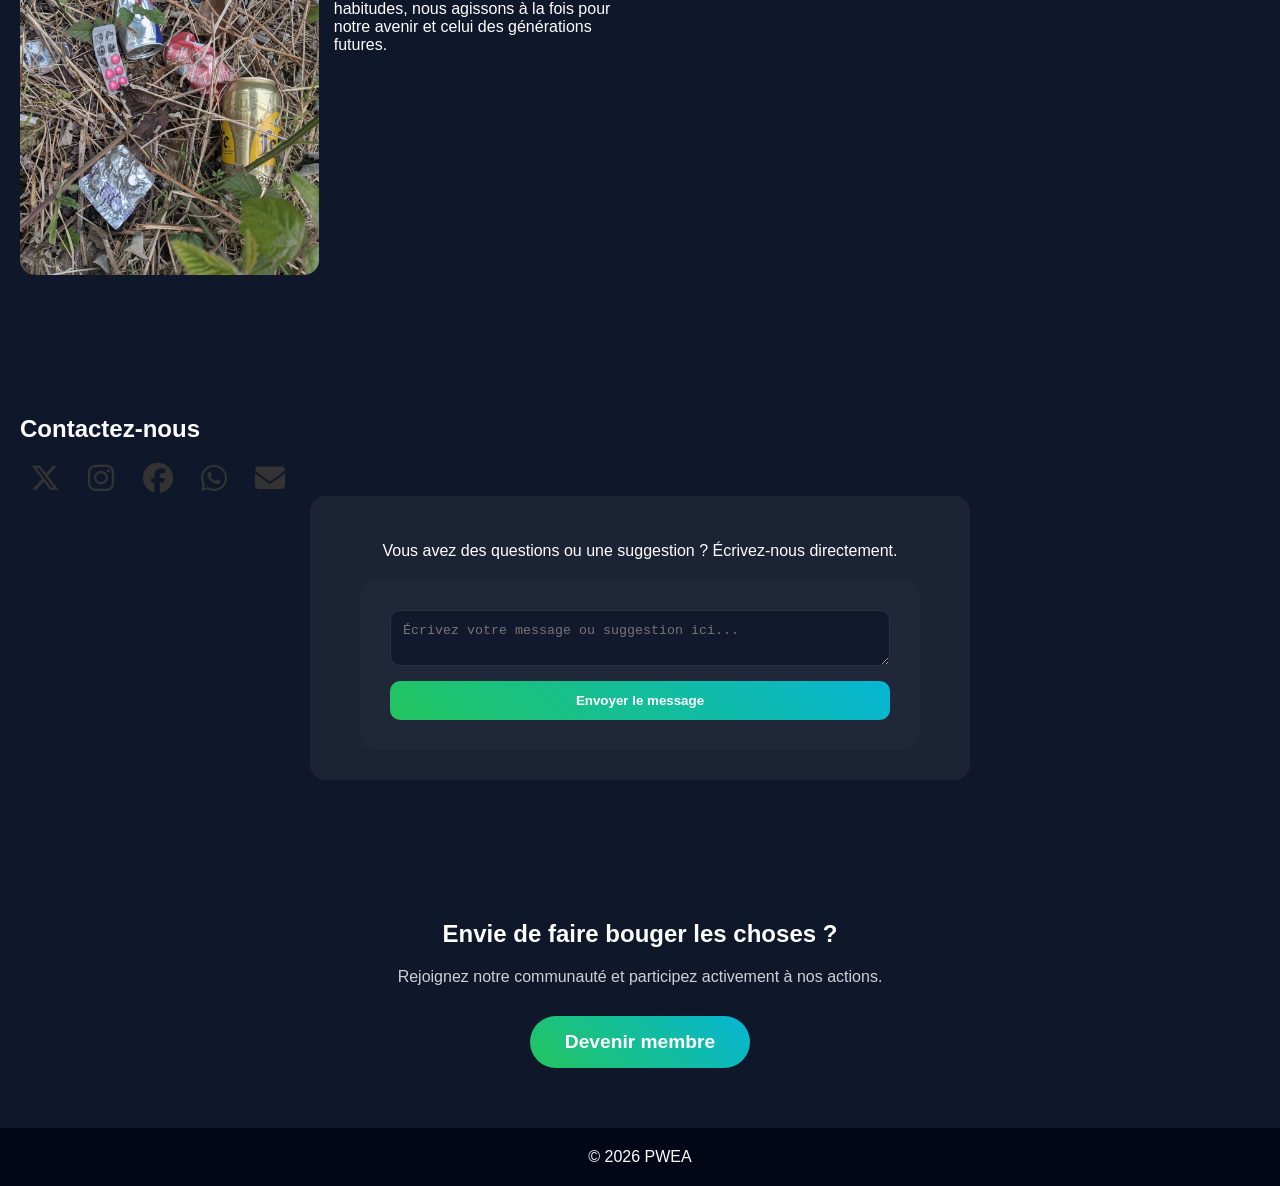
==== commit 2064875d: "LIEN VERS réseau sociaux" ====
--- a/index.html
+++ b/index.html
@@ -201,23 +201,23 @@
 <section class="contact fade">
   <h2>Contactez-nous</h2>
   <div class="social-icons">
-  <a href="https://twitter.com/tonprofil" target="_blank">
+  <a href="hhttps://x.com/PharmaWast29454" target="_blank">
     <i class="fab fa-x-twitter"></i>
   </a>
 
-  <a href="https://instagram.com/tonprofil" target="_blank">
+  <a href="https://www.instagram.com/pharmawasteeliminationass?igsh=MXcxd3B4eXpiaHF2dA%3D%3D&utm_source=ig_contact_invite" target="_blank">
     <i class="fab fa-instagram"></i>
   </a>
 
-  <a href="https://facebook.com/tonprofil" target="_blank">
+  <a href="https://www.facebook.com/61577472707720/posts/1235795431947288/?substory_index=1235795431947288&rdid=rEJmRvQvTUa7r9nT" target="_blank">
     <i class="fab fa-facebook"></i>
   </a>
 
-  <a href="https://wa.me/33612345678" target="_blank">
+  <a href="https://wa.me/+237693759356" target="_blank">
     <i class="fab fa-whatsapp"></i>
   </a>
 
-  <a href="mailto:tonemail@gmail.com">
+  <a href="mailto:pharmawaste0326@gmail.com">
     <i class="fas fa-envelope"></i>
   </a>
 </div>
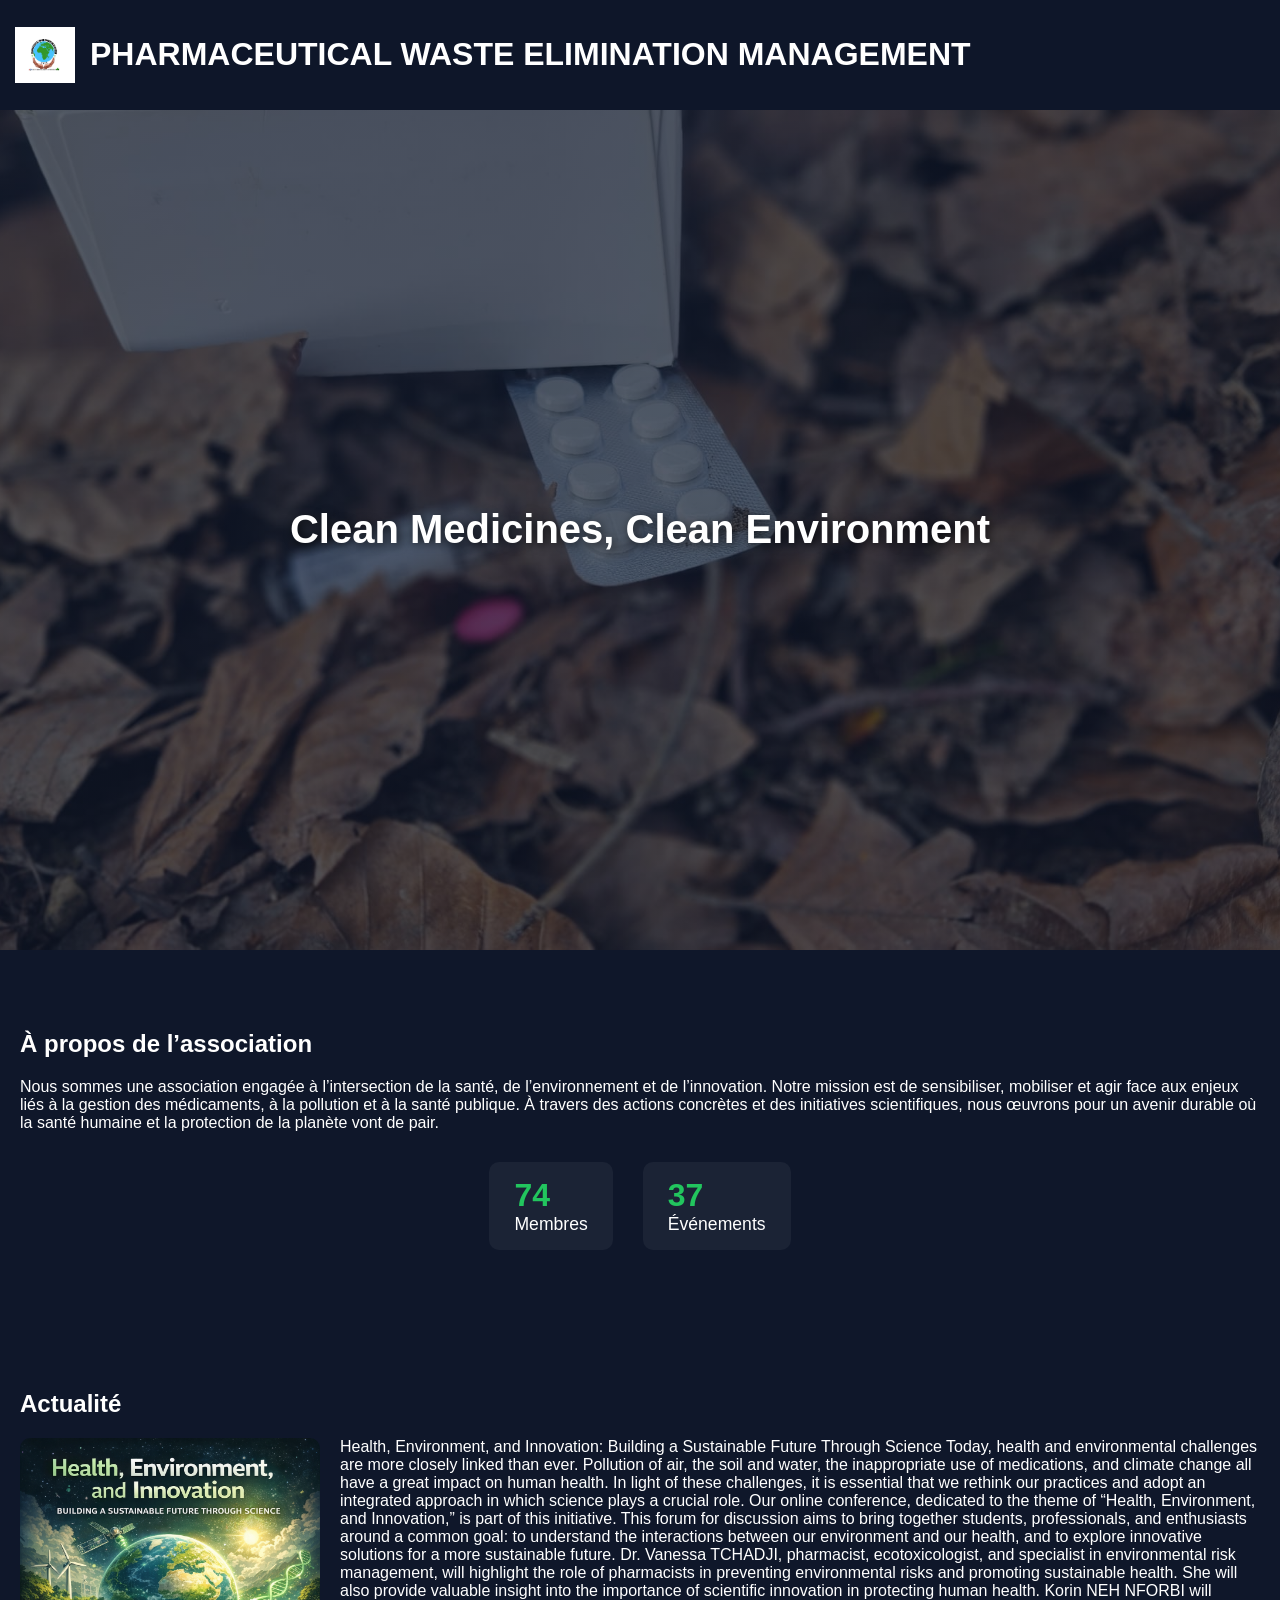
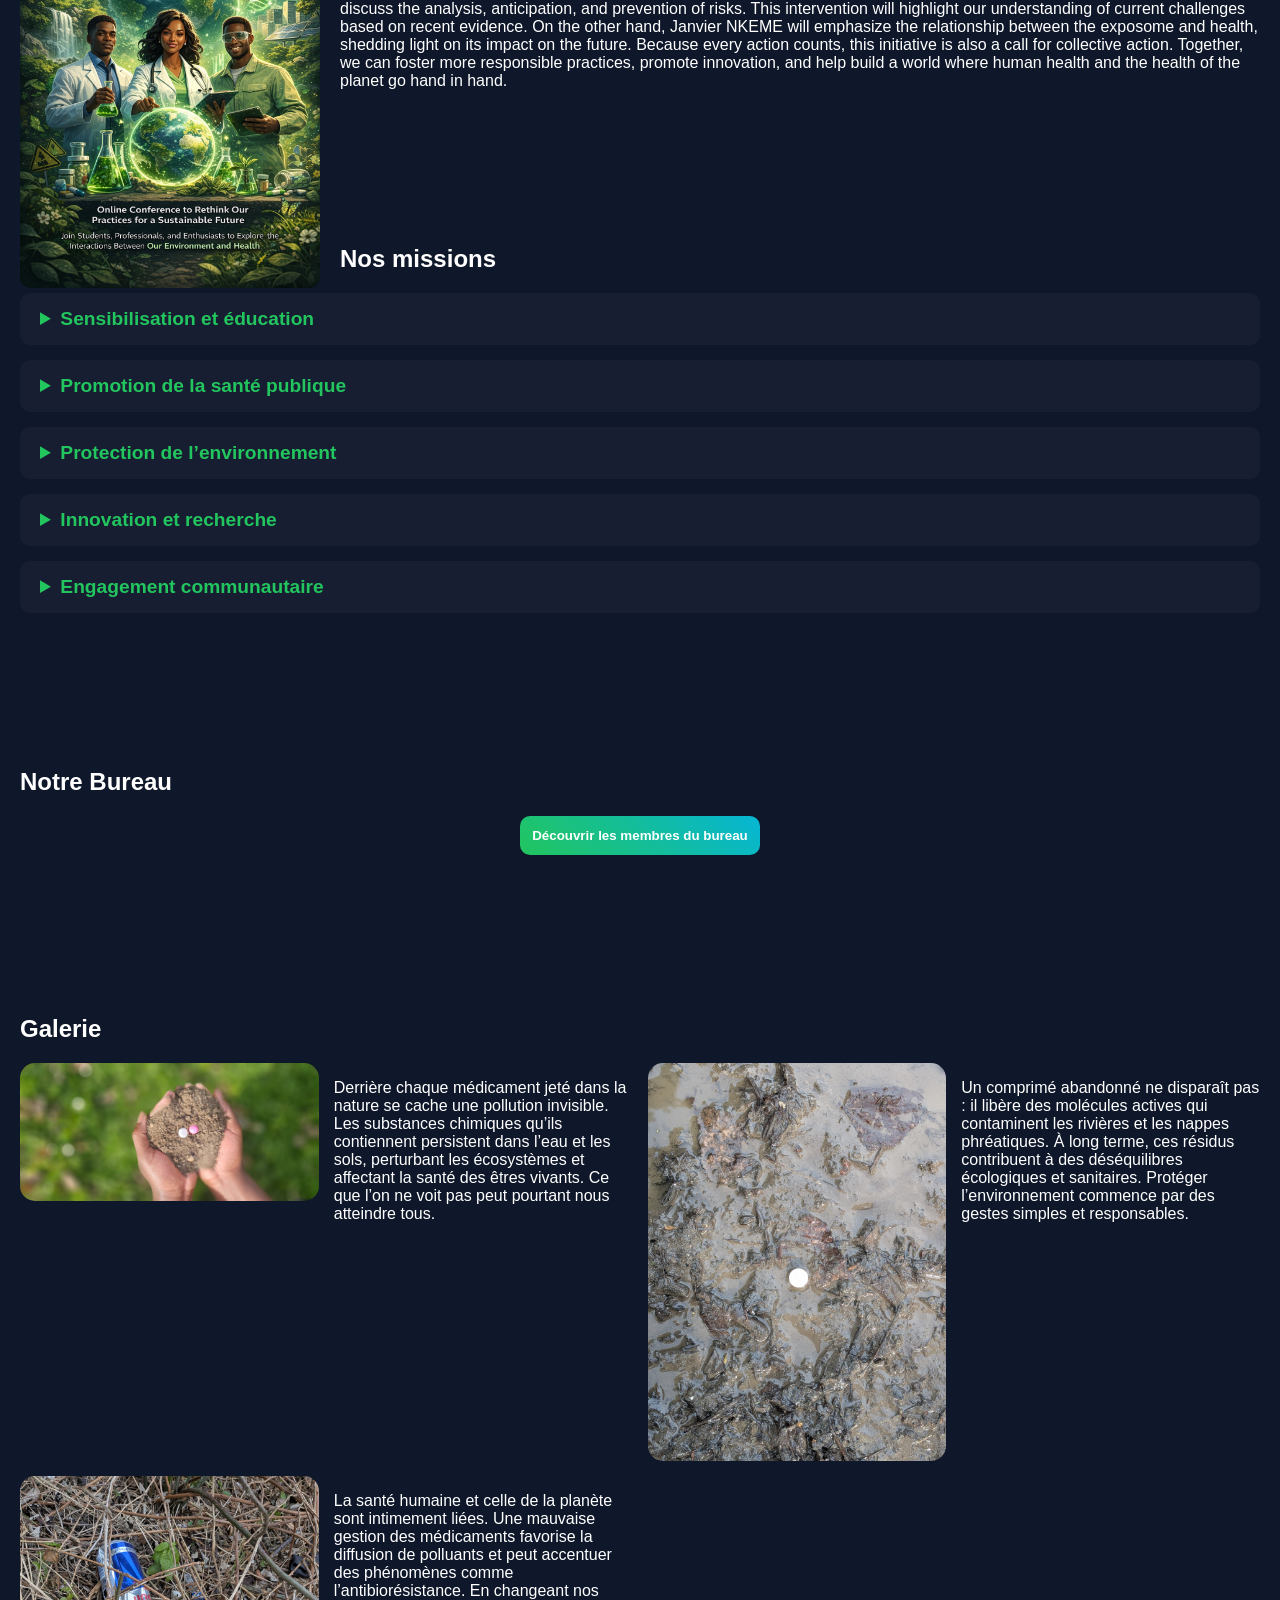
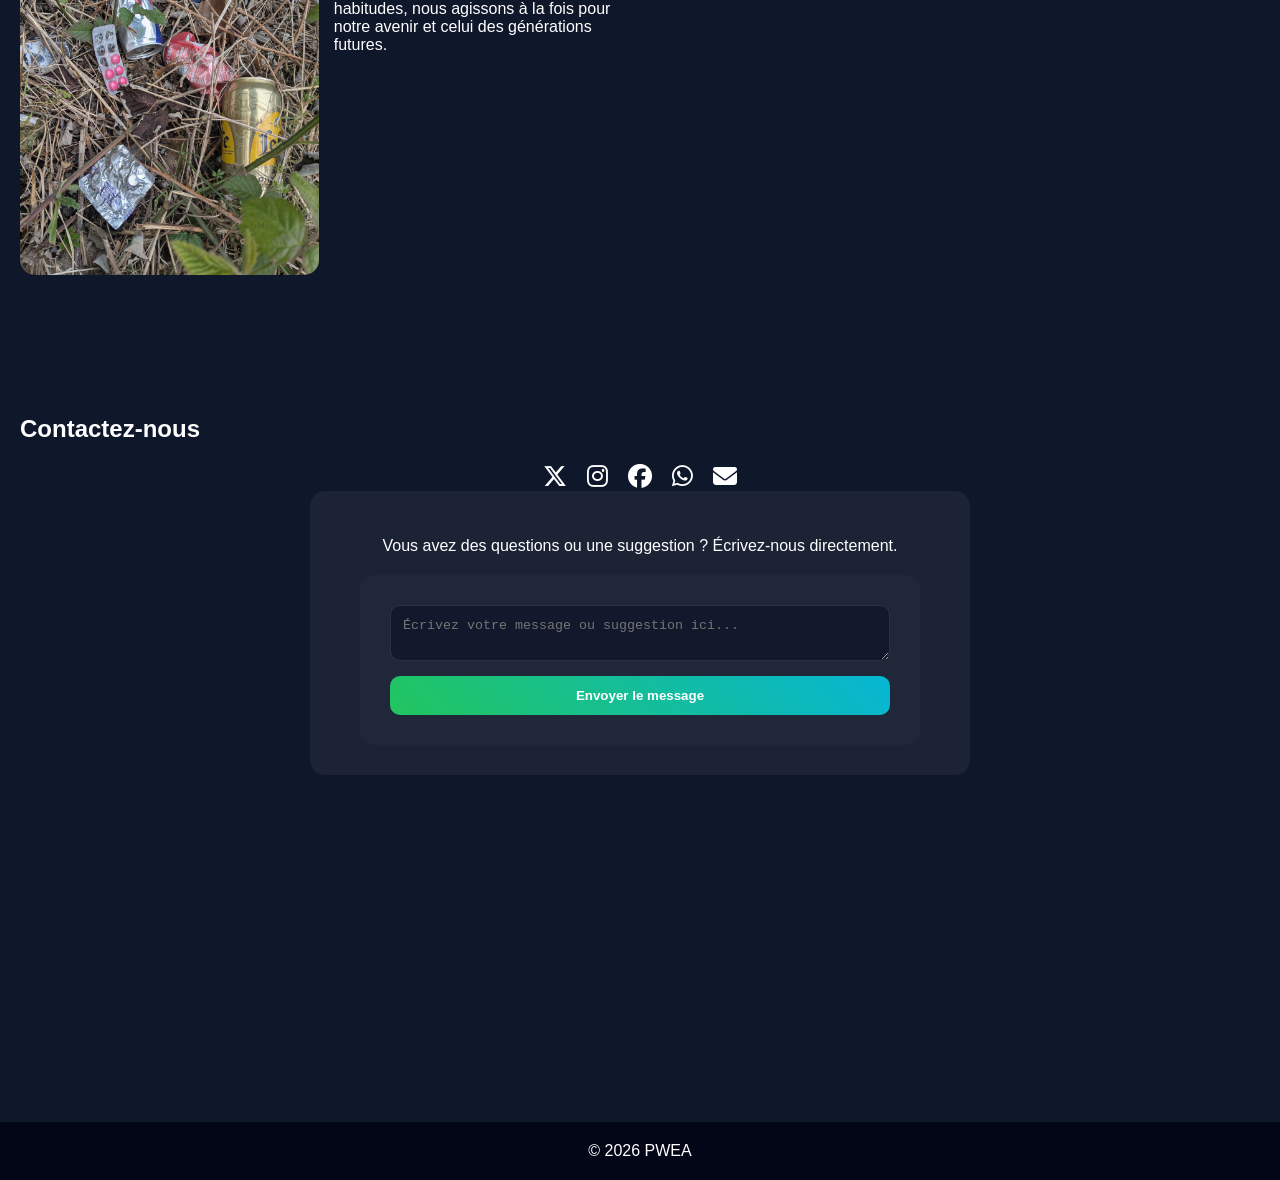
==== commit ab1c5ebe: "LIEN VERS réseau sociaux" ====
--- a/index.html
+++ b/index.html
@@ -201,19 +201,19 @@
 <section class="contact fade">
   <h2>Contactez-nous</h2>
   <div class="social-icons">
-  <a href="hhttps://x.com/PharmaWast29454" target="_blank">
+  <a href="https://x.com/PharmaWast29454" target="_blank">
     <i class="fab fa-x-twitter"></i>
   </a>
 
-  <a href="https://www.instagram.com/pharmawasteeliminationass?igsh=MXcxd3B4eXpiaHF2dA%3D%3D&utm_source=ig_contact_invite" target="_blank">
+  <a href="https://www.instagram.com/pharmawasteeliminationass" target="_blank">
     <i class="fab fa-instagram"></i>
   </a>
 
-  <a href="https://www.facebook.com/61577472707720/posts/1235795431947288/?substory_index=1235795431947288&rdid=rEJmRvQvTUa7r9nT" target="_blank">
+  <a href="https://www.facebook.com/61577472707720/posts/1235795431947288/" target="_blank">
     <i class="fab fa-facebook"></i>
   </a>
 
-  <a href="https://wa.me/+237693759356" target="_blank">
+  <a href="https://wa.me/237693759356" target="_blank">
     <i class="fab fa-whatsapp"></i>
   </a>
 
--- a/style.css
+++ b/style.css
@@ -213,14 +213,20 @@
 }
 
 /* MEDIA QUERIES */
+.social-icons {
+  display: flex;
+  justify-content: center;
+  gap: 20px;
+  margin-top: 20px;
+}
 
 .social-icons a {
-  margin: 10px;
-  font-size: 30px;
-  color: #333;
-  text-decoration: none;
+  color: white;
+  font-size: 1.5rem;
+  transition: color 0.3s, transform 0.3s;
 }
 
 .social-icons a:hover {
-  color: #0077ff;
-}
+  color: #06b6d4; /* Votre couleur bleu/cyan */
+  transform: scale(1.2);
+}
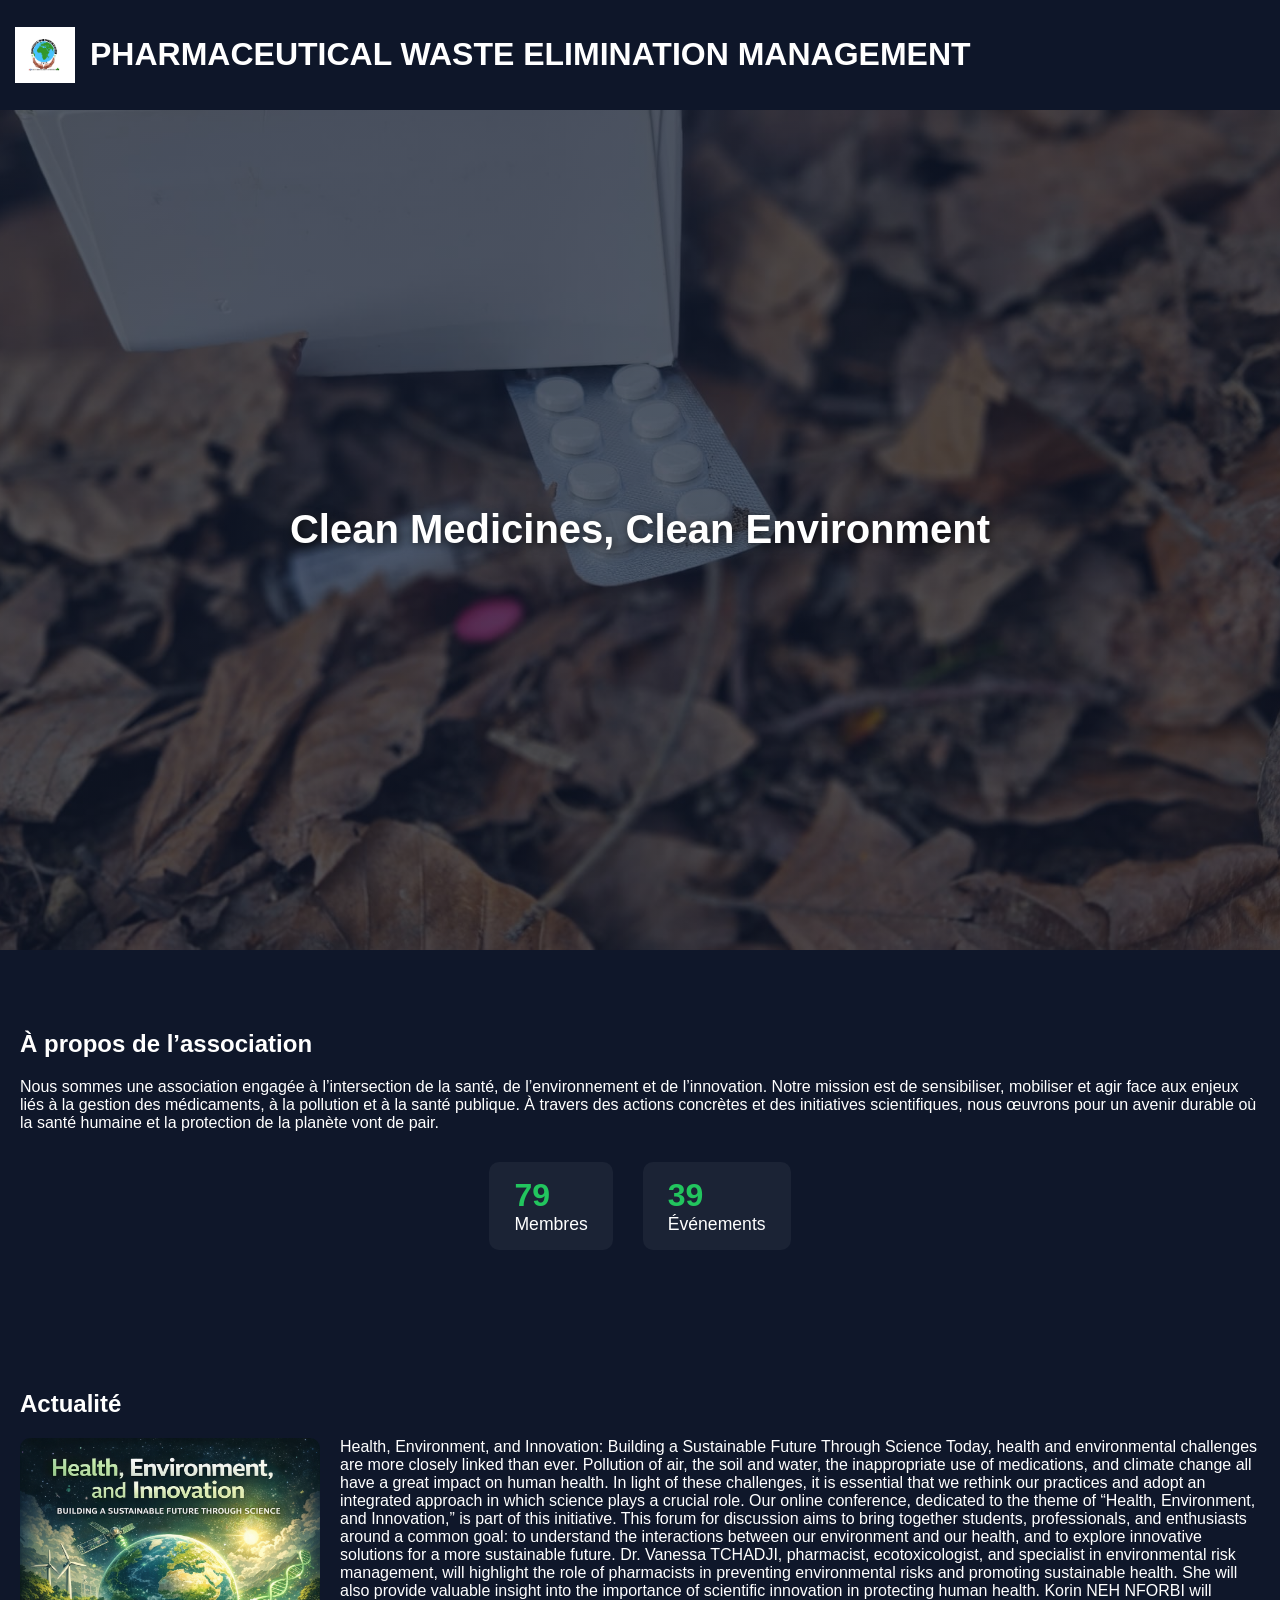
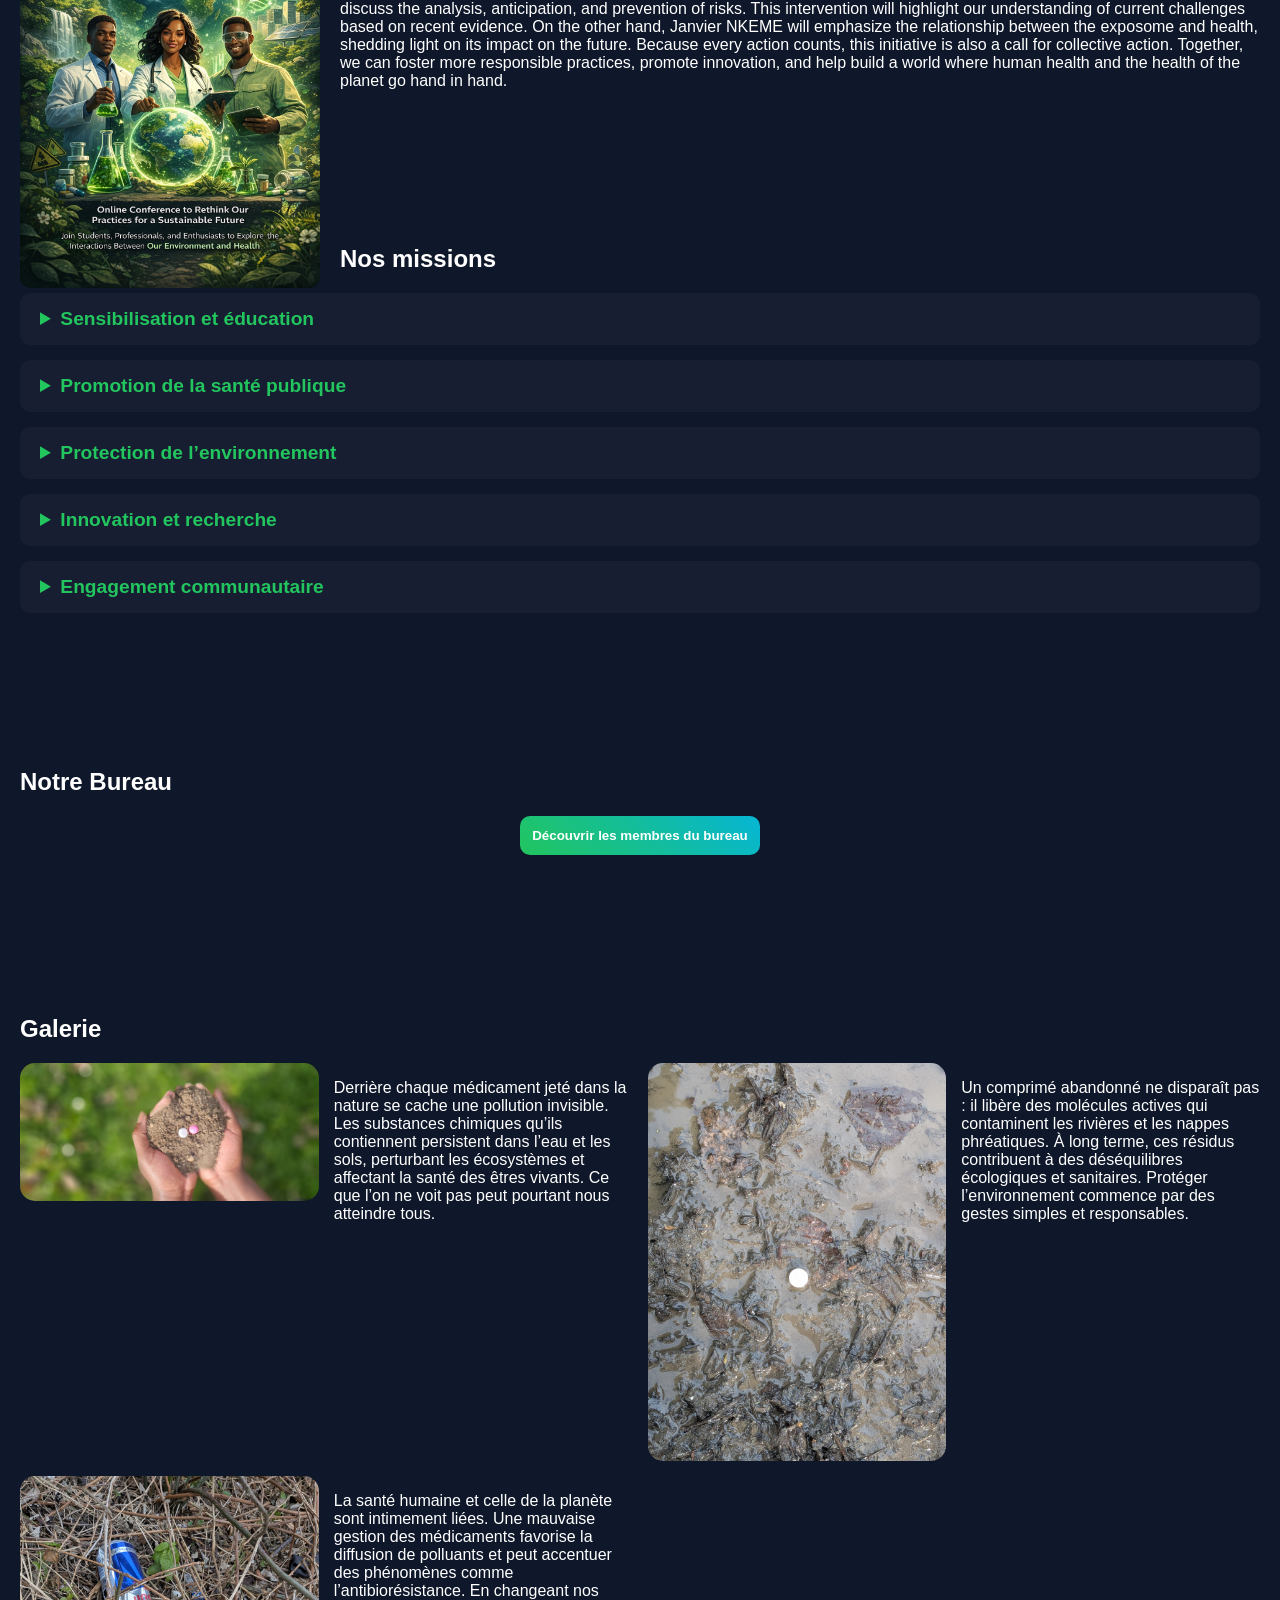
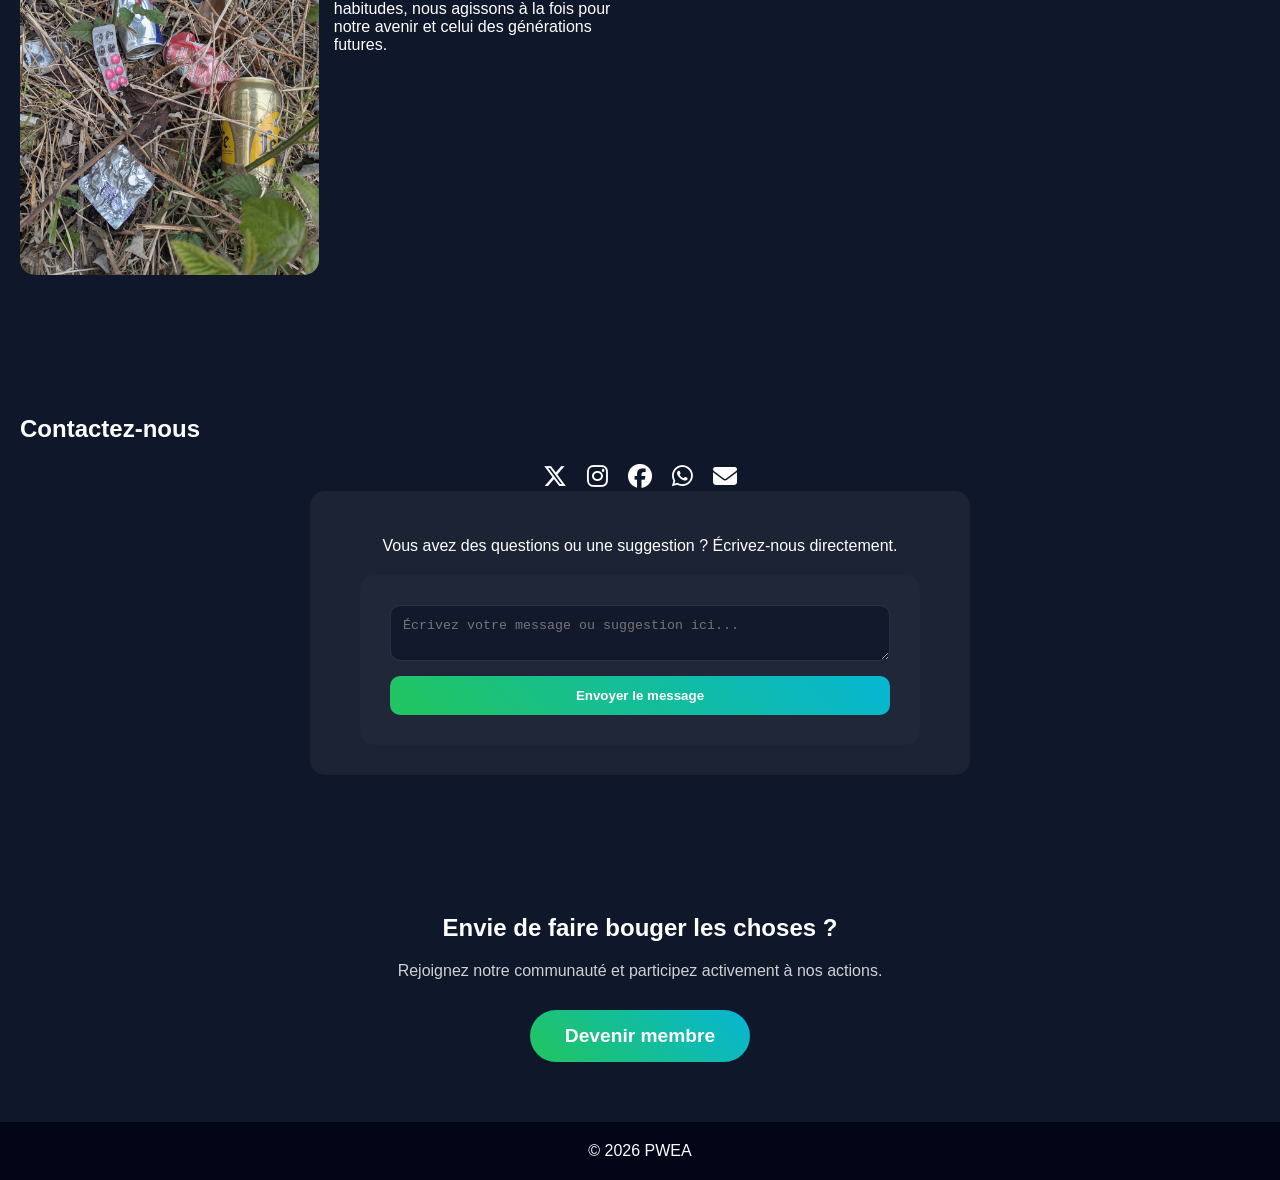
==== commit b2637087: "LIEN VERS réseau sociaux" ====
--- a/index.html
+++ b/index.html
@@ -209,7 +209,7 @@
     <i class="fab fa-instagram"></i>
   </a>
 
-  <a href="https://www.facebook.com/61577472707720/posts/1235795431947288/" target="_blank">
+  <a href="https://www.facebook.com/people/Eli/61577472707720/?ref=1" target="_blank">
     <i class="fab fa-facebook"></i>
   </a>
 
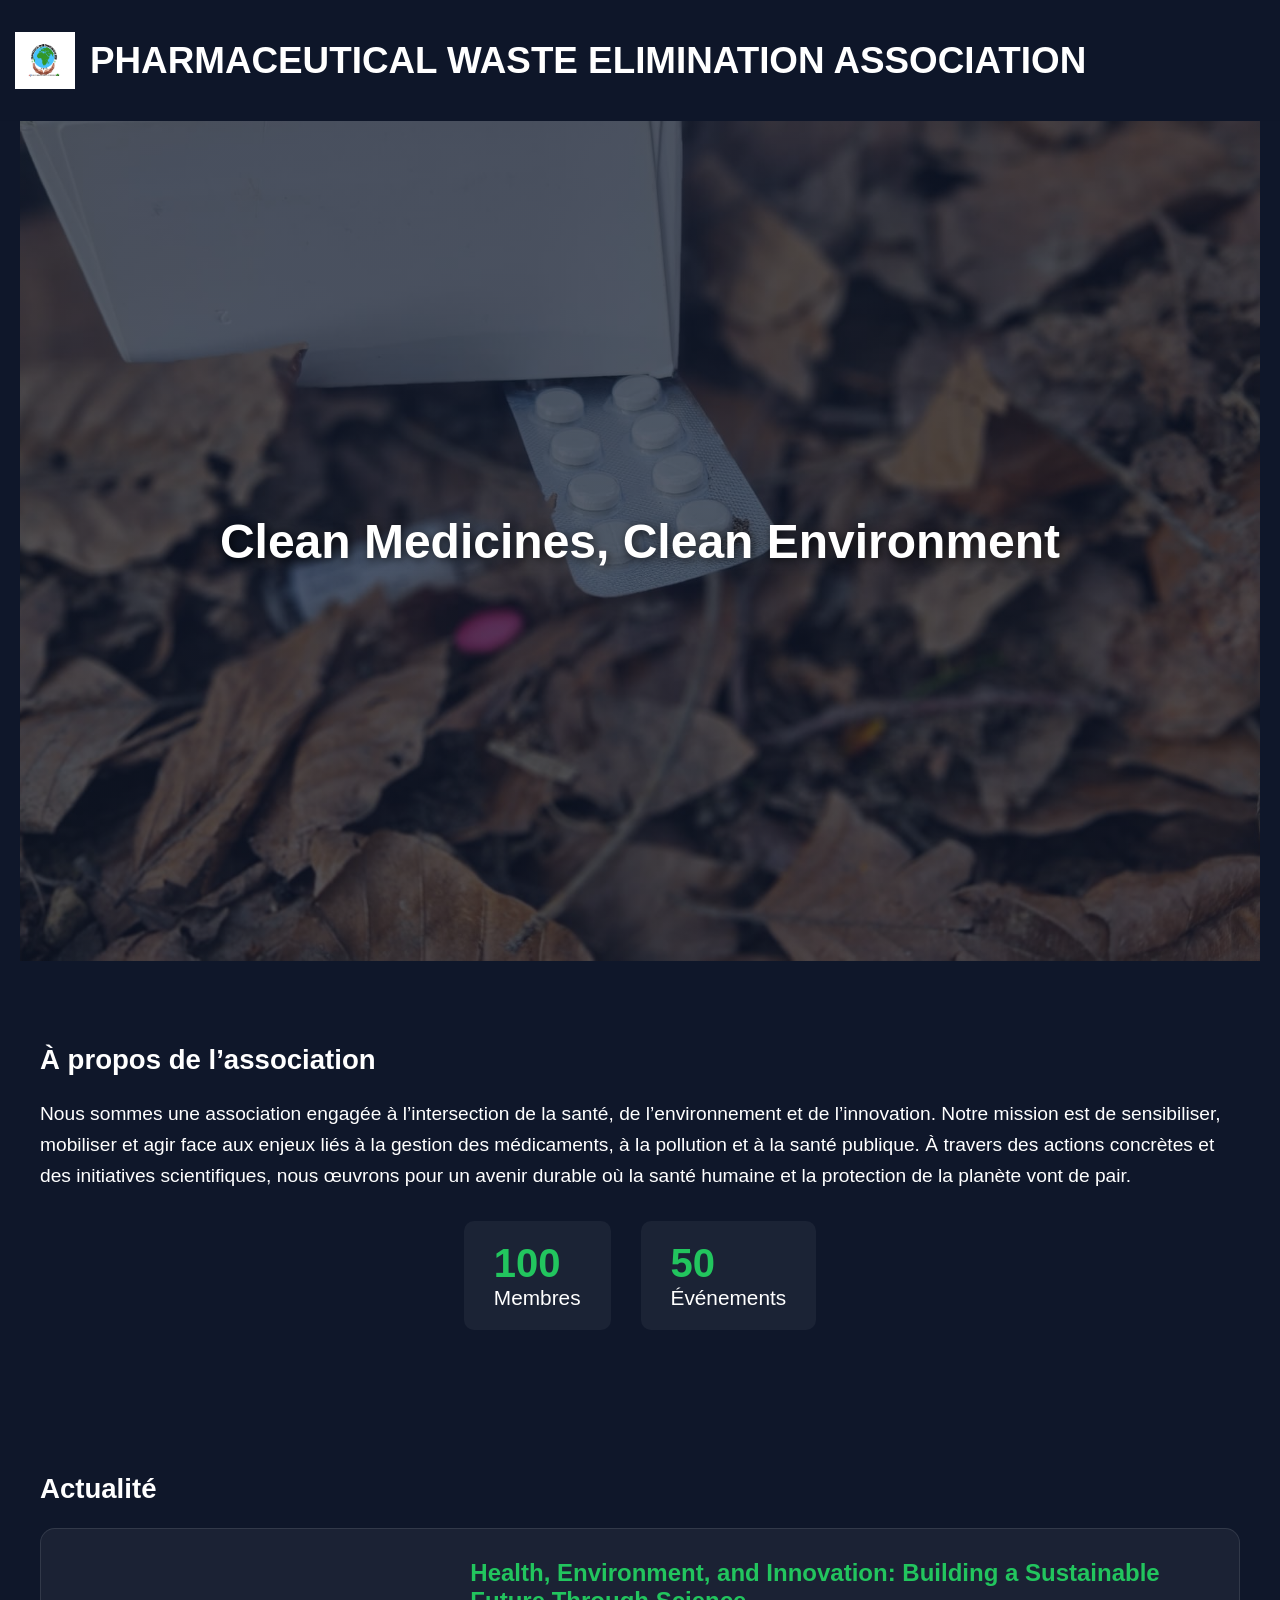
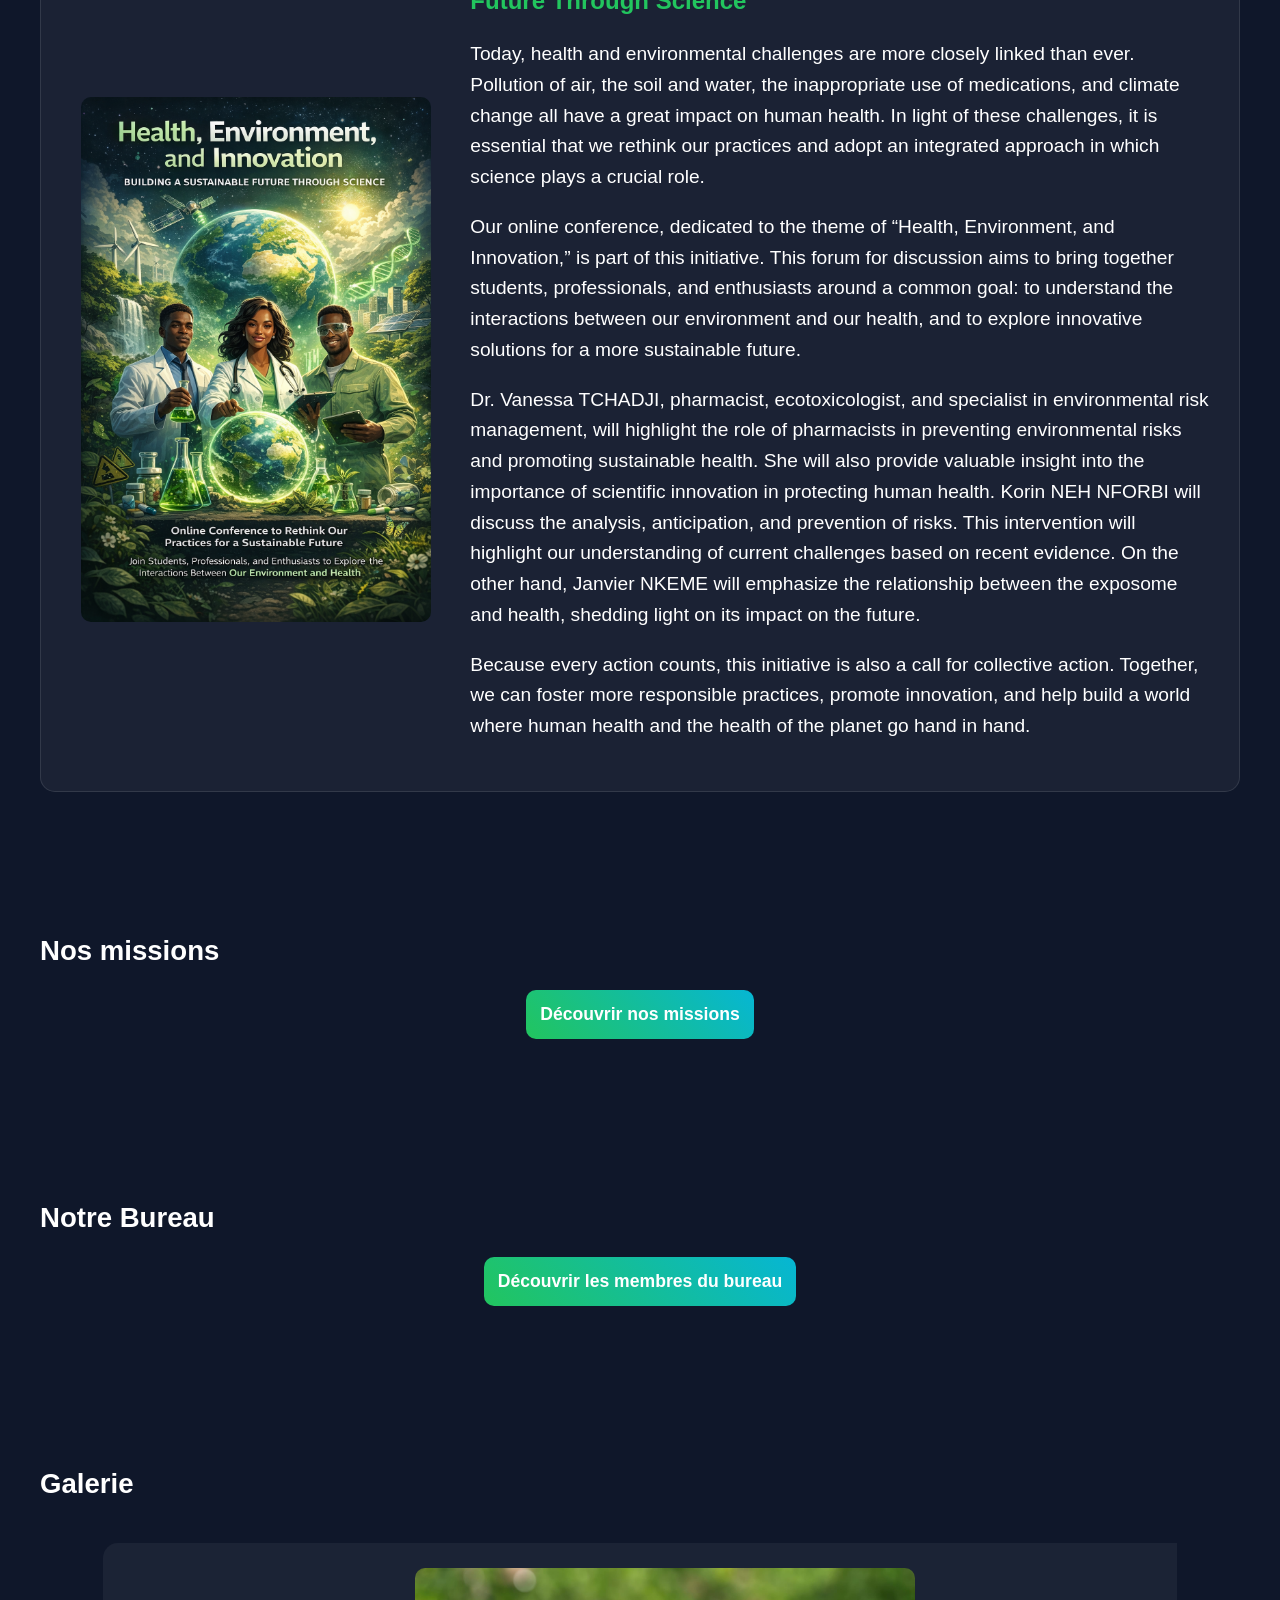
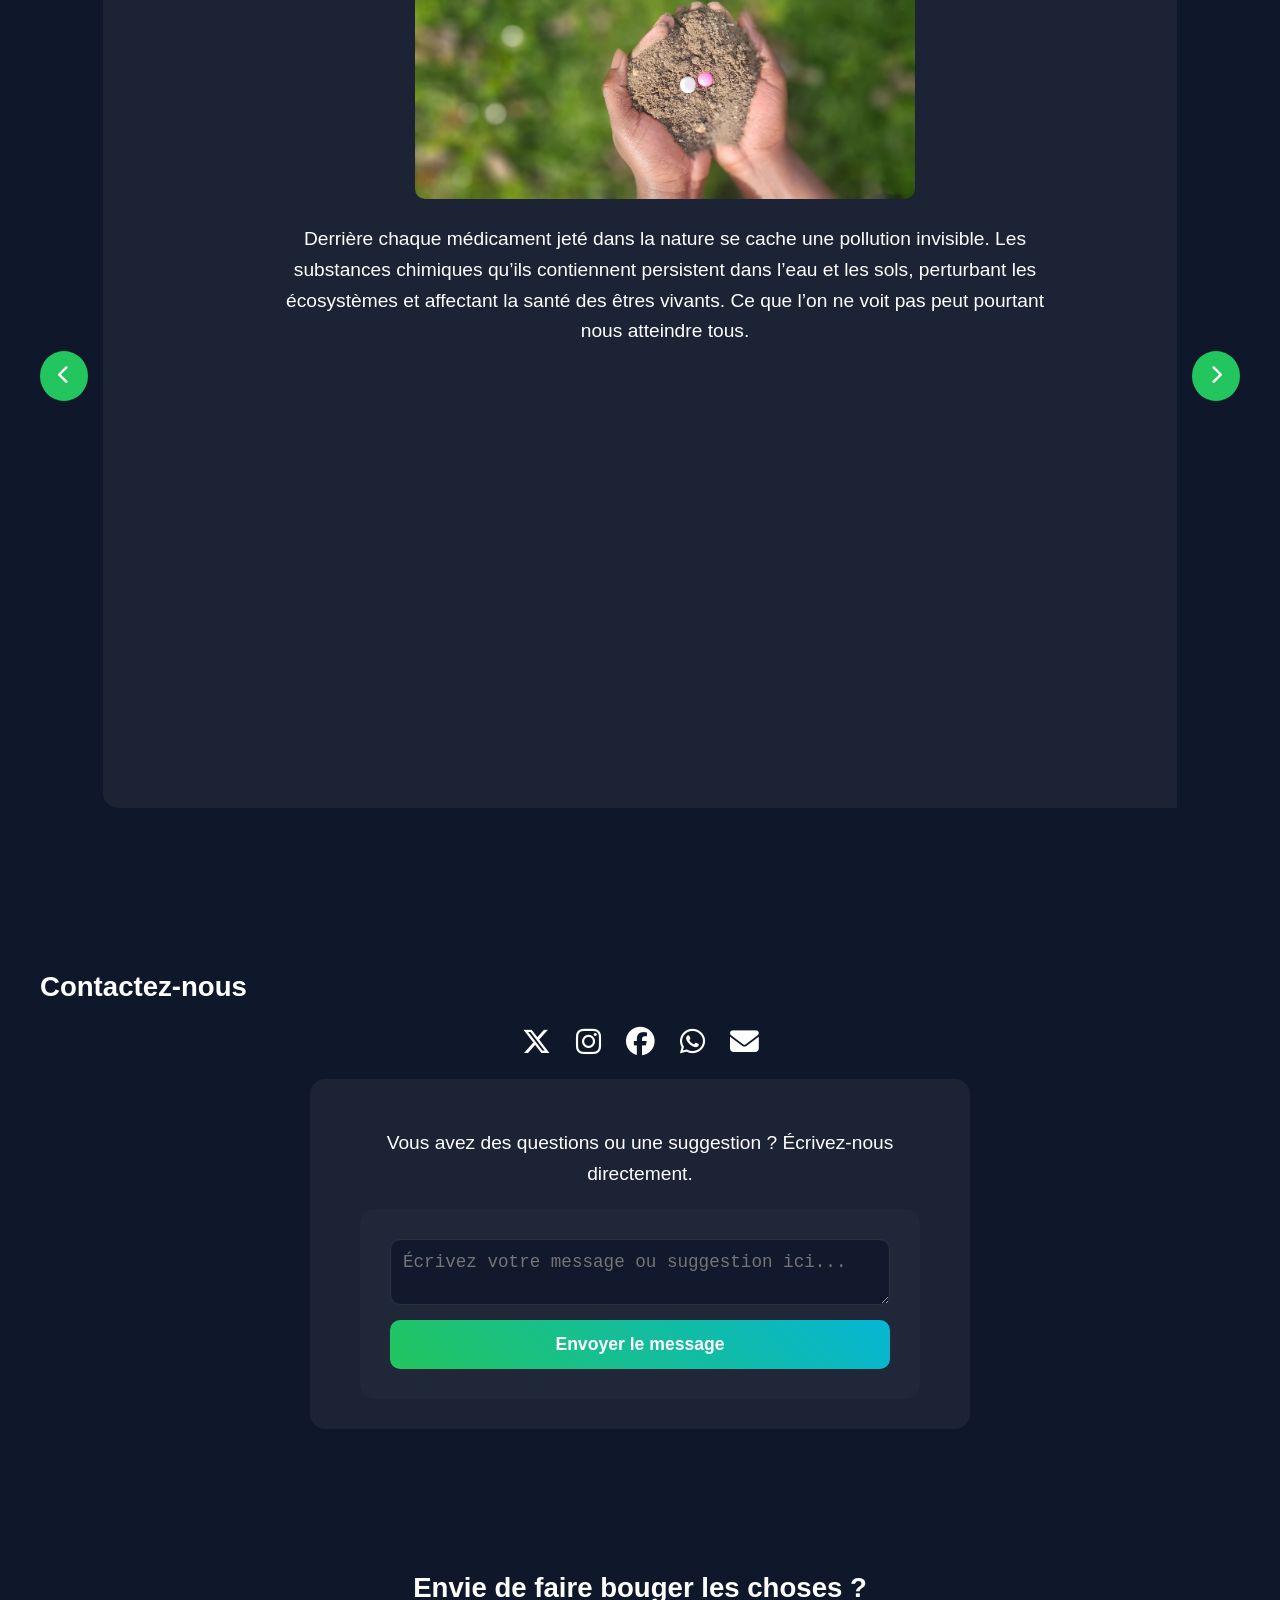
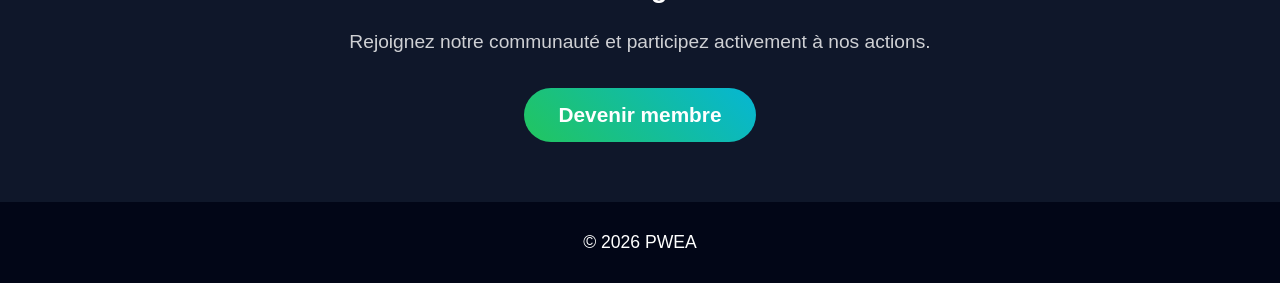
==== commit 14081696: "visuels, box et j'espère fin du front-end, suis fatigué" ====
--- a/index.html
+++ b/index.html
@@ -13,7 +13,7 @@
 <header class="header">
   <div class="nav">
     <img src="images/logo.jpg" class="logo" alt="Logo PWEA">
-    <h1>PHARMACEUTICAL WASTE ELIMINATION MANAGEMENT</h1>
+    <h1>PHARMACEUTICAL WASTE ELIMINATION ASSOCIATION</h1>
   </div>
 </header>
 
@@ -38,72 +38,89 @@
 
 <section class="vision fade">
   <h2>Actualité</h2>
-  <p>
-     <img src="images/actu1.png" alt="actualité" style="float: left; margin-right: 20px; width: 300px; height: auto; border-radius: 10px;">
-Health, Environment, and Innovation: Building a Sustainable Future Through Science
- 
-Today, health and environmental challenges are more closely linked than ever. Pollution of air, the soil and water, the inappropriate use of medications, and climate change all have a great impact on human health. In light of these challenges, it is essential that we rethink our practices and adopt an integrated approach in which science plays a crucial role.  Our online conference, dedicated to the theme of “Health, Environment, and Innovation,” is part of this initiative. This forum for discussion aims to bring together students, professionals, and enthusiasts around a common goal: to understand the interactions between our environment and our health, and to explore innovative solutions for a more sustainable future.
- 
-Dr. Vanessa TCHADJI, pharmacist, ecotoxicologist, and specialist in environmental risk management, will highlight the role of pharmacists in preventing environmental risks and promoting sustainable health. She will also provide valuable insight into the importance of scientific innovation in protecting human health. Korin NEH NFORBI will discuss the analysis, anticipation, and prevention of risks. This intervention will highlight our understanding of current challenges based on recent evidence. On the other hand, Janvier NKEME will emphasize the relationship between the exposome and health, shedding light on its impact on the future.
-Because every action counts, this initiative is also a call for collective action. Together, we can foster more responsible practices, promote innovation, and help build a world where human health and the health of the planet go hand in hand.
-  </p>
+  <div class="news-box">
+    <div class="news-img">
+      <img src="images/actu1.png" alt="Actualité">
+    </div>
+    <div class="news-content">
+      <h3>Health, Environment, and Innovation: Building a Sustainable Future Through Science</h3>
+      <p>
+        Today, health and environmental challenges are more closely linked than ever. Pollution of air, the soil and water, the inappropriate use of medications, and climate change all have a great impact on human health. In light of these challenges, it is essential that we rethink our practices and adopt an integrated approach in which science plays a crucial role.
+      </p>
+      <p>
+        Our online conference, dedicated to the theme of “Health, Environment, and Innovation,” is part of this initiative. This forum for discussion aims to bring together students, professionals, and enthusiasts around a common goal: to understand the interactions between our environment and our health, and to explore innovative solutions for a more sustainable future.
+      </p>
+      <p>
+        Dr. Vanessa TCHADJI, pharmacist, ecotoxicologist, and specialist in environmental risk management, will highlight the role of pharmacists in preventing environmental risks and promoting sustainable health. She will also provide valuable insight into the importance of scientific innovation in protecting human health. Korin NEH NFORBI will discuss the analysis, anticipation, and prevention of risks. This intervention will highlight our understanding of current challenges based on recent evidence. On the other hand, Janvier NKEME will emphasize the relationship between the exposome and health, shedding light on its impact on the future.
+      </p>
+      <p>
+        Because every action counts, this initiative is also a call for collective action. Together, we can foster more responsible practices, promote innovation, and help build a world where human health and the health of the planet go hand in hand.
+      </p>
+    </div>
+  </div>
 </section>
 
 <section class="missions fade">
   <h2>Nos missions</h2>
-
-  <details>
-    <summary>Sensibilisation et éducation</summary>
-    <ul>
-      <li>Informer le public sur les liens santé / environnement</li>
-      <li>Sensibiliser aux dangers des médicaments</li>
-      <li>Promouvoir des comportements responsables</li>
-      <li>Organiser des campagnes</li>
-      <li>Intervenir auprès des jeunes</li>
-    </ul>
-  </details>
-
-  <details>
-    <summary>Promotion de la santé publique</summary>
-    <ul>
-      <li>Encourager le bon usage des médicaments</li>
-      <li>Prévenir les risques</li>
-      <li>Sensibiliser à la résistance aux antibiotiques</li>
-      <li>Participer à la prévention sanitaire</li>
-      <li>Collaborer avec les professionnels</li>
-    </ul>
-  </details>
-
-  <details>
-    <summary>Protection de l’environnement</summary>
-    <ul>
-      <li>Lutter contre la pollution pharmaceutique</li>
-      <li>Promouvoir des pratiques durables</li>
-      <li>Participer à des initiatives écologiques</li>
-      <li>Gestion responsable des déchets</li>
-      <li>Actions concrètes de terrain</li>
-    </ul>
-  </details>
-
-  <details>
-    <summary>Innovation et recherche</summary>
-    <ul>
-      <li>Valoriser la science</li>
-      <li>Encourager les solutions innovantes</li>
-      <li>Organiser conférences et débats</li>
-      <li>Favoriser les échanges</li>
-    </ul>
-  </details>
-
-  <details>
-    <summary>Engagement communautaire</summary>
-    <ul>
-      <li>Créer une communauté engagée</li>
-      <li>Encourager le bénévolat</li>
-      <li>Développer des partenariats</li>
-      <li>Impliquer les jeunes</li>
-    </ul>
-  </details>
+  
+  <div style="text-align: center; margin-bottom: 20px;">
+    <button id="toggle-missions">Découvrir nos missions</button>
+  </div>
+
+  <div class="missions-grid" id="missions-container">
+    <div class="mission-card">
+      <h3>Sensibilisation et éducation</h3>
+      <ul>
+        <li>Informer le public sur les liens santé / environnement</li>
+        <li>Sensibiliser aux dangers des médicaments</li>
+        <li>Promouvoir des comportements responsables</li>
+        <li>Organiser des campagnes</li>
+        <li>Intervenir auprès des jeunes</li>
+      </ul>
+    </div>
+
+    <div class="mission-card">
+      <h3>Promotion de la santé publique</h3>
+      <ul>
+        <li>Encourager le bon usage des médicaments</li>
+        <li>Prévenir les risques</li>
+        <li>Sensibiliser à la résistance aux antibiotiques</li>
+        <li>Participer à la prévention sanitaire</li>
+        <li>Collaborer avec les professionnels</li>
+      </ul>
+    </div>
+
+    <div class="mission-card">
+      <h3>Protection de l'environnement</h3>
+      <ul>
+        <li>Lutter contre la pollution pharmaceutique</li>
+        <li>Promouvoir des pratiques durables</li>
+        <li>Participer à des initiatives écologiques</li>
+        <li>Gestion responsable des déchets</li>
+        <li>Actions concrètes de terrain</li>
+      </ul>
+    </div>
+
+    <div class="mission-card">
+      <h3>Innovation et recherche</h3>
+      <ul>
+        <li>Valoriser la science</li>
+        <li>Encourager les solutions innovantes</li>
+        <li>Organiser conférences et débats</li>
+        <li>Favoriser les échanges</li>
+      </ul>
+    </div>
+
+    <div class="mission-card">
+      <h3>Engagement communautaire</h3>
+      <ul>
+        <li>Créer une communauté engagée</li>
+        <li>Encourager le bénévolat</li>
+        <li>Développer des partenariats</li>
+        <li>Impliquer les jeunes</li>
+      </ul>
+    </div>
+  </div>
 </section>
 
 <section class="team fade">
@@ -181,46 +198,68 @@
 
 <section class="gallery fade">
   <h2>Galerie</h2>
-  <div class="images">
-    
-    <img src="images/polu2.JPG" alt="main avec des medicaments">
-    <p>Derrière chaque médicament jeté dans la nature se cache une
-         pollution invisible. Les substances chimiques qu’ils contiennent persistent dans l’eau et les sols, perturbant les écosystèmes et affectant la santé des êtres vivants.
-         Ce que l’on ne voit pas peut pourtant nous atteindre tous.</p>
-    <img src="images/polu3.JPG" alt="Pollution 3">
-    <p>Un comprimé abandonné ne disparaît pas : il libère des molécules actives qui 
-        contaminent les rivières et les nappes phréatiques. À long terme, ces résidus contribuent à des déséquilibres écologiques et sanitaires.
-         Protéger l’environnement commence par des gestes simples et responsables.</p>
-    <img src="images/polu6.JPG" alt="Pollution 6">
-    <p>La santé humaine et celle de la planète sont intimement liées.
-         Une mauvaise gestion des médicaments favorise la diffusion de polluants et peut accentuer des phénomènes comme l’antibiorésistance. En changeant nos habitudes, 
-        nous agissons à la fois pour notre avenir et celui des générations futures.</p>
+  
+  <div class="slider-wrapper">
+    <button class="slider-btn prev" id="slide-prev"><i class="fas fa-chevron-left"></i></button>
+    
+    <div class="slider-container" id="slider-content">
+      
+      <div class="slide-box">
+        <div class="slide-img">
+          <img src="images/polu2.JPG" alt="main avec des medicaments">
+        </div>
+        <div class="slide-text">
+          <p>Derrière chaque médicament jeté dans la nature se cache une pollution invisible. Les substances chimiques qu’ils contiennent persistent dans l’eau et les sols, perturbant les écosystèmes et affectant la santé des êtres vivants. Ce que l’on ne voit pas peut pourtant nous atteindre tous.</p>
+        </div>
+      </div>
+
+      <div class="slide-box">
+        <div class="slide-img">
+          <img src="images/polu3.JPG" alt="Pollution 3">
+        </div>
+        <div class="slide-text">
+          <p>Un comprimé abandonné ne disparaît pas : il libère des molécules actives qui contaminent les rivières et les nappes phréatiques. À long terme, ces résidus contribuent à des déséquilibres écologiques et sanitaires. Protéger l’environnement commence par des gestes simples et responsables.</p>
+        </div>
+      </div>
+
+      <div class="slide-box">
+        <div class="slide-img">
+          <img src="images/polu6.JPG" alt="Pollution 6">
+        </div>
+        <div class="slide-text">
+          <p>La santé humaine et celle de la planète sont intimement liées. Une mauvaise gestion des médicaments favorise la diffusion de polluants et peut accentuer des phénomènes comme l’antibiorésistance. En changeant nos habitudes, nous agissons à la fois pour notre avenir et celui des générations futures.</p>
+        </div>
+      </div>
+      
+    </div>
+
+    <button class="slider-btn next" id="slide-next"><i class="fas fa-chevron-right"></i></button>
   </div>
 </section>
 
 <section class="contact fade">
   <h2>Contactez-nous</h2>
   <div class="social-icons">
-  <a href="https://x.com/PharmaWast29454" target="_blank">
-    <i class="fab fa-x-twitter"></i>
-  </a>
-
-  <a href="https://www.instagram.com/pharmawasteeliminationass" target="_blank">
-    <i class="fab fa-instagram"></i>
-  </a>
-
-  <a href="https://www.facebook.com/people/Eli/61577472707720/?ref=1" target="_blank">
-    <i class="fab fa-facebook"></i>
-  </a>
-
-  <a href="https://wa.me/237693759356" target="_blank">
-    <i class="fab fa-whatsapp"></i>
-  </a>
-
-  <a href="mailto:pharmawaste0326@gmail.com">
-    <i class="fas fa-envelope"></i>
-  </a>
-</div>
+    <a href="https://x.com/PharmaWast29454" target="_blank">
+      <i class="fab fa-x-twitter"></i>
+    </a>
+
+    <a href="https://www.instagram.com/pharmawasteeliminationass" target="_blank">
+      <i class="fab fa-instagram"></i>
+    </a>
+
+    <a href="https://www.facebook.com/people/Eli/61577472707720/?ref=1" target="_blank">
+      <i class="fab fa-facebook"></i>
+    </a>
+
+    <a href="https://wa.me/237693759356" target="_blank">
+      <i class="fab fa-whatsapp"></i>
+    </a>
+
+    <a href="mailto:pharmawaste0326@gmail.com">
+      <i class="fas fa-envelope"></i>
+    </a>
+  </div>
   <div class="contact-box">
     <p style="margin-bottom: 20px;">Vous avez des questions ou une suggestion ? Écrivez-nous directement.</p>
     
--- a/style.css
+++ b/style.css
@@ -3,11 +3,17 @@
   font-family: 'Segoe UI', sans-serif;
   background: #0f172a;
   color: white;
+  font-size: 1.15rem; /* Agrandissement général de la police */
 }
 
 html, body {
   max-width: 100%;
   overflow-x: hidden;
+}
+
+p {
+  line-height: 1.6;
+  font-size: 1.2rem; /* Agrandissement de la police des paragraphes */
 }
 
 .header {
@@ -39,12 +45,14 @@
 }
 
 .hero h2 {
-  font-size: 2.5rem;
+  font-size: 3rem;
   text-shadow: 2px 2px 10px rgba(0,0,0,0.7);
 }
 
 section {
   padding: 60px 20px;
+  max-width: 1200px;
+  margin: 0 auto;
 }
 
 /* STATS */
@@ -57,37 +65,96 @@
 
 .stat-item {
   background: rgba(255,255,255,0.05);
-  padding: 15px 25px;
-  border-radius: 10px;
-  font-size: 1.1rem;
+  padding: 20px 30px;
+  border-radius: 10px;
+  font-size: 1.3rem;
 }
 
 .stat-item span {
   display: block;
-  font-size: 2rem;
+  font-size: 2.5rem;
   font-weight: bold;
   color: #22c55e;
 }
 
-/* DÉROULÉS */
-details {
-  background: rgba(255, 255, 255, 0.03);
-  padding: 15px 20px;
-  border-radius: 10px;
-  margin-bottom: 15px;
-  cursor: pointer;
-}
-
-summary {
-  font-size: 1.2rem;
-  font-weight: bold;
+/* ACTUALITÉS EN BOX */
+.news-box {
+  background: rgba(255, 255, 255, 0.05);
+  border-radius: 15px;
+  padding: 30px;
+  display: flex;
+  gap: 30px;
+  align-items: center;
+  border: 1px solid rgba(255, 255, 255, 0.1);
+}
+
+.news-img {
+  flex: 1;
+}
+
+.news-img img {
+  width: 100%;
+  max-width: 350px;
+  height: auto;
+  border-radius: 10px;
+  display: block;
+  margin: 0 auto;
+}
+
+.news-content {
+  flex: 2;
+}
+
+.news-content h3 {
   color: #22c55e;
+  font-size: 1.5rem;
+  margin-top: 0;
+}
+
+/* MISSIONS (FAIT COMME L'ÉQUIPE) */
+.missions-grid {
+  display: none;
+  grid-template-columns: repeat(auto-fit, minmax(280px, 1fr));
+  gap: 30px;
+  margin-top: 30px;
+}
+
+.missions-grid.show-missions {
+  display: grid;
+}
+
+.mission-card {
+  background: rgba(255, 255, 255, 0.05);
+  padding: 25px;
+  border-radius: 15px;
+  transition: transform 0.3s ease;
+  border: 1px solid rgba(255, 255, 255, 0.05);
+}
+
+.mission-card:hover {
+  transform: translateY(-5px);
+  background: rgba(255, 255, 255, 0.08);
+}
+
+.mission-card h3 {
+  color: #22c55e;
+  font-size: 1.3rem;
+  margin-top: 0;
+}
+
+.mission-card ul {
+  padding-left: 20px;
+}
+
+.mission-card li {
+  margin-bottom: 10px;
+  font-size: 1.15rem;
 }
 
 /* ÉQUIPE */
 .team-grid {
   display: none;
-  grid-template-columns: repeat(auto-fit, minmax(200px, 1fr));
+  grid-template-columns: repeat(auto-fit, minmax(220px, 1fr));
   gap: 30px;
   text-align: center;
   margin-top: 30px;
@@ -123,17 +190,78 @@
   object-fit: cover;
 }
 
-/* GALERIE */
-.gallery .images {
-  display: grid;
-  grid-template-columns: repeat(auto-fit, minmax(250px, 1fr));
+/* GALERIE EN SLIDER (BIBLIOTHÈQUE) */
+.slider-wrapper {
+  position: relative;
+  display: flex;
+  align-items: center;
   gap: 15px;
 }
 
-.gallery img {
-  width: 100%;
-  border-radius: 15px;
-  transition: transform 0.4s ease;
+.slider-container {
+  display: flex;
+  overflow-x: auto;
+  scroll-behavior: smooth;
+  gap: 20px;
+  padding: 20px 0;
+  width: 100%;
+  scrollbar-width: none; /* Masque la barre sur Firefox */
+  scroll-snap-type: x mandatory;
+}
+
+.slider-container::-webkit-scrollbar {
+  display: none; /* Masque la barre sur Chrome/Safari */
+}
+
+.slide-box {
+  flex: 0 0 100%; /* Un slide prend toute la largeur */
+  scroll-snap-align: center;
+  background: rgba(255, 255, 255, 0.05);
+  padding: 25px;
+  border-radius: 15px;
+  display: flex;
+  flex-direction: column;
+  gap: 20px;
+  align-items: center;
+  text-align: center;
+}
+
+.slide-img {
+  width: 100%;
+  max-width: 500px;
+}
+
+.slide-img img {
+  width: 100%;
+  height: auto;
+  border-radius: 10px;
+}
+
+.slide-text p {
+  margin: 0;
+  font-size: 1.2rem;
+  max-width: 800px;
+}
+
+.slider-btn {
+  background: #22c55e;
+  color: white;
+  border: none;
+  width: 50px;
+  height: 50px;
+  border-radius: 50%;
+  cursor: pointer;
+  display: flex;
+  justify-content: center;
+  align-items: center;
+  font-size: 1.2rem;
+  transition: background 0.3s, transform 0.3s;
+  z-index: 10;
+}
+
+.slider-btn:hover {
+  background: #06b6d4;
+  transform: scale(1.1);
 }
 
 /* CONTACT */
@@ -146,7 +274,6 @@
   margin: 0 auto;
 }
 
-/* FORMULAIRE & BOUTONS */
 form {
   display: flex;
   flex-direction: column;
@@ -164,19 +291,25 @@
   border: 1px solid rgba(255,255,255,0.1);
   background: rgba(15, 23, 42, 0.8);
   color: white;
+  font-size: 1.1rem;
 }
 
 button {
   background: linear-gradient(45deg, #22c55e, #06b6d4);
   border: none;
-  padding: 12px;
+  padding: 14px;
   color: white;
   border-radius: 10px;
   cursor: pointer;
   font-weight: bold;
-}
-
-/* NOUVEAU STYLE DU BOUTON CTA POUR ALLER SUR LA NOUVELLE PAGE */
+  font-size: 1.1rem;
+  transition: transform 0.3s;
+}
+
+button:hover {
+  transform: scale(1.03);
+}
+
 .btn-cta {
   display: inline-block;
   background: linear-gradient(45deg, #22c55e, #06b6d4);
@@ -185,7 +318,7 @@
   border-radius: 30px;
   text-decoration: none;
   font-weight: bold;
-  font-size: 1.2rem;
+  font-size: 1.3rem;
   transition: transform 0.3s, box-shadow 0.3s;
 }
 
@@ -196,8 +329,9 @@
 
 footer {
   text-align: center;
-  padding: 20px;
+  padding: 30px;
   background: #020617;
+  font-size: 1.1rem;
 }
 
 /* ANIMATIONS */
@@ -212,21 +346,38 @@
   transform: translateY(0);
 }
 
+/* SOCIALS */
+.social-icons {
+  display: flex;
+  justify-content: center;
+  gap: 25px;
+  margin-top: 20px;
+  margin-bottom: 20px;
+}
+
+.social-icons a {
+  color: white;
+  font-size: 1.8rem;
+  transition: color 0.3s, transform 0.3s;
+}
+
+.social-icons a:hover {
+  color: #06b6d4;
+  transform: scale(1.2);
+}
+
 /* MEDIA QUERIES */
-.social-icons {
-  display: flex;
-  justify-content: center;
-  gap: 20px;
-  margin-top: 20px;
-}
-
-.social-icons a {
-  color: white;
-  font-size: 1.5rem;
-  transition: color 0.3s, transform 0.3s;
-}
-
-.social-icons a:hover {
-  color: #06b6d4; /* Votre couleur bleu/cyan */
-  transform: scale(1.2);
+@media (max-width: 768px) {
+  .news-box {
+    flex-direction: column;
+    text-align: center;
+  }
+  
+  .slide-box {
+    padding: 15px;
+  }
+  
+  .slider-btn {
+    display: none; /* Cache les flèches sur mobile pour laisser le scroll au doigt */
+  }
 }
